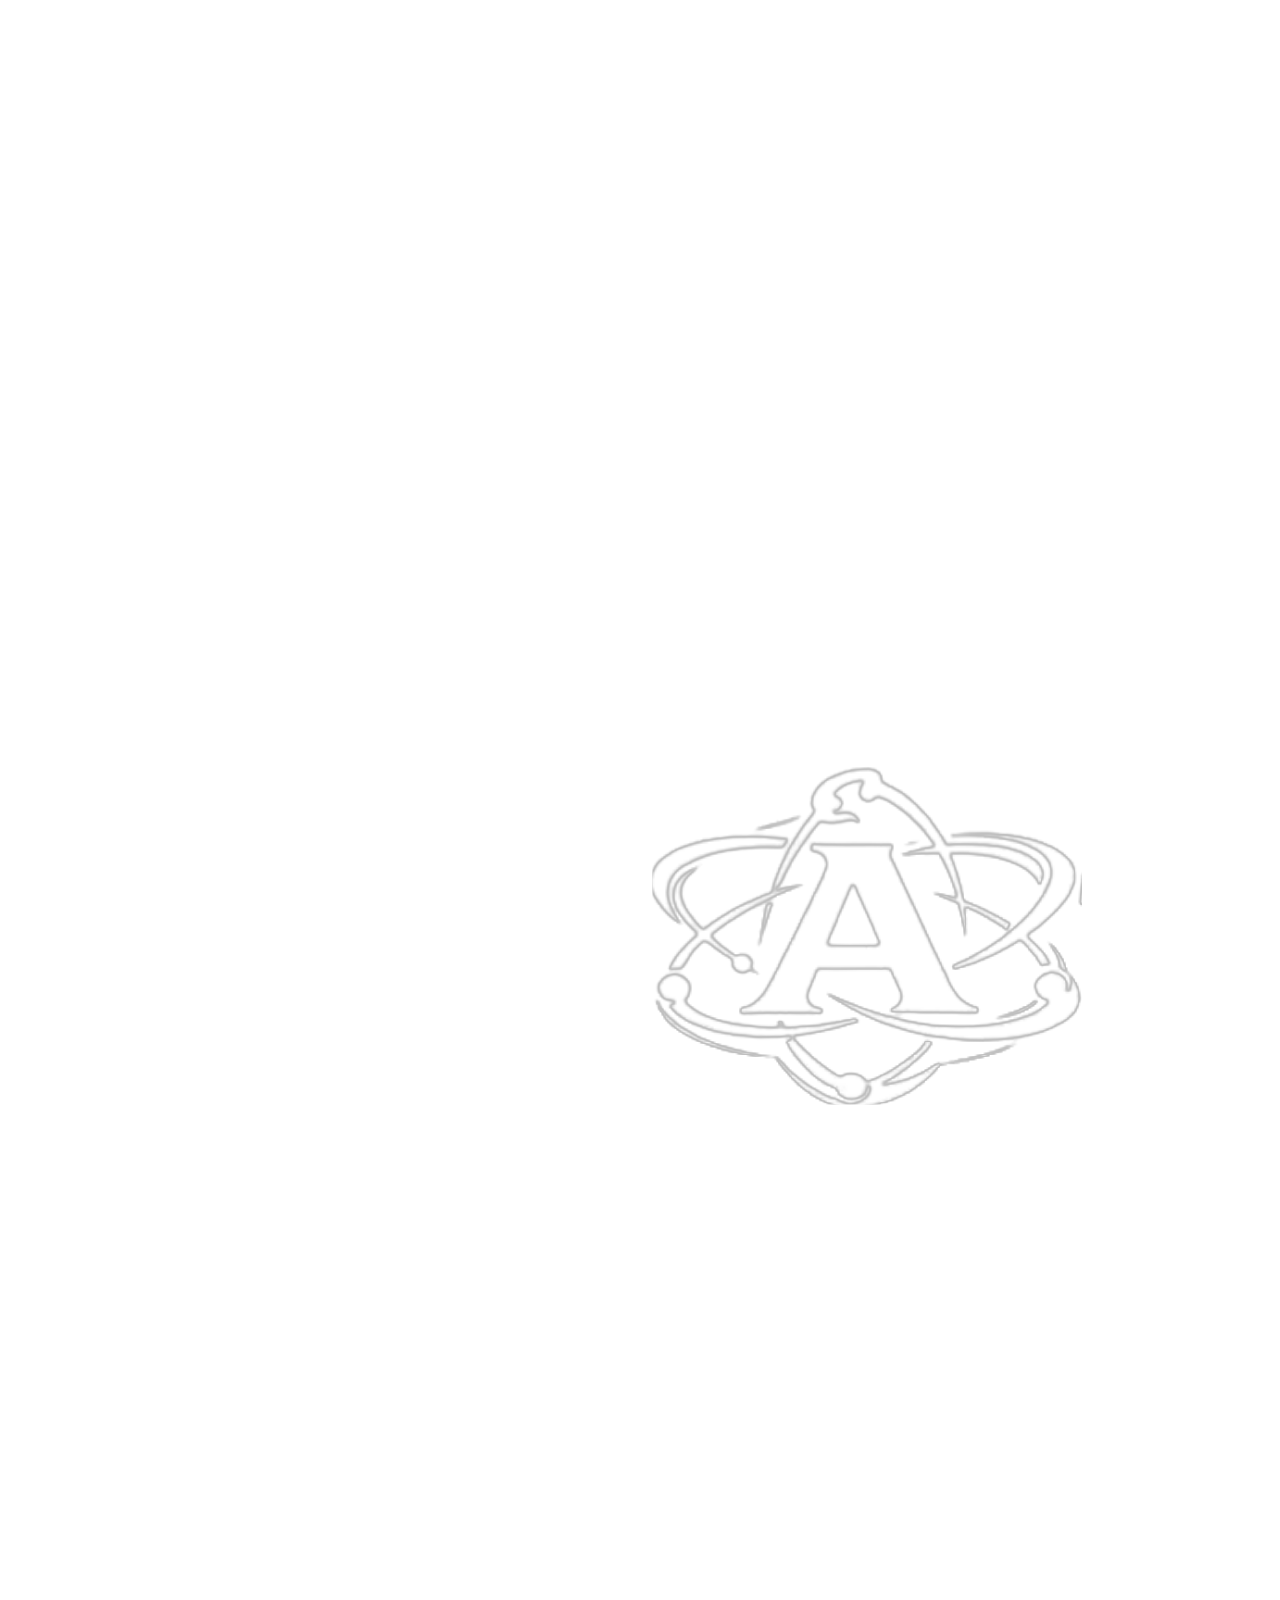
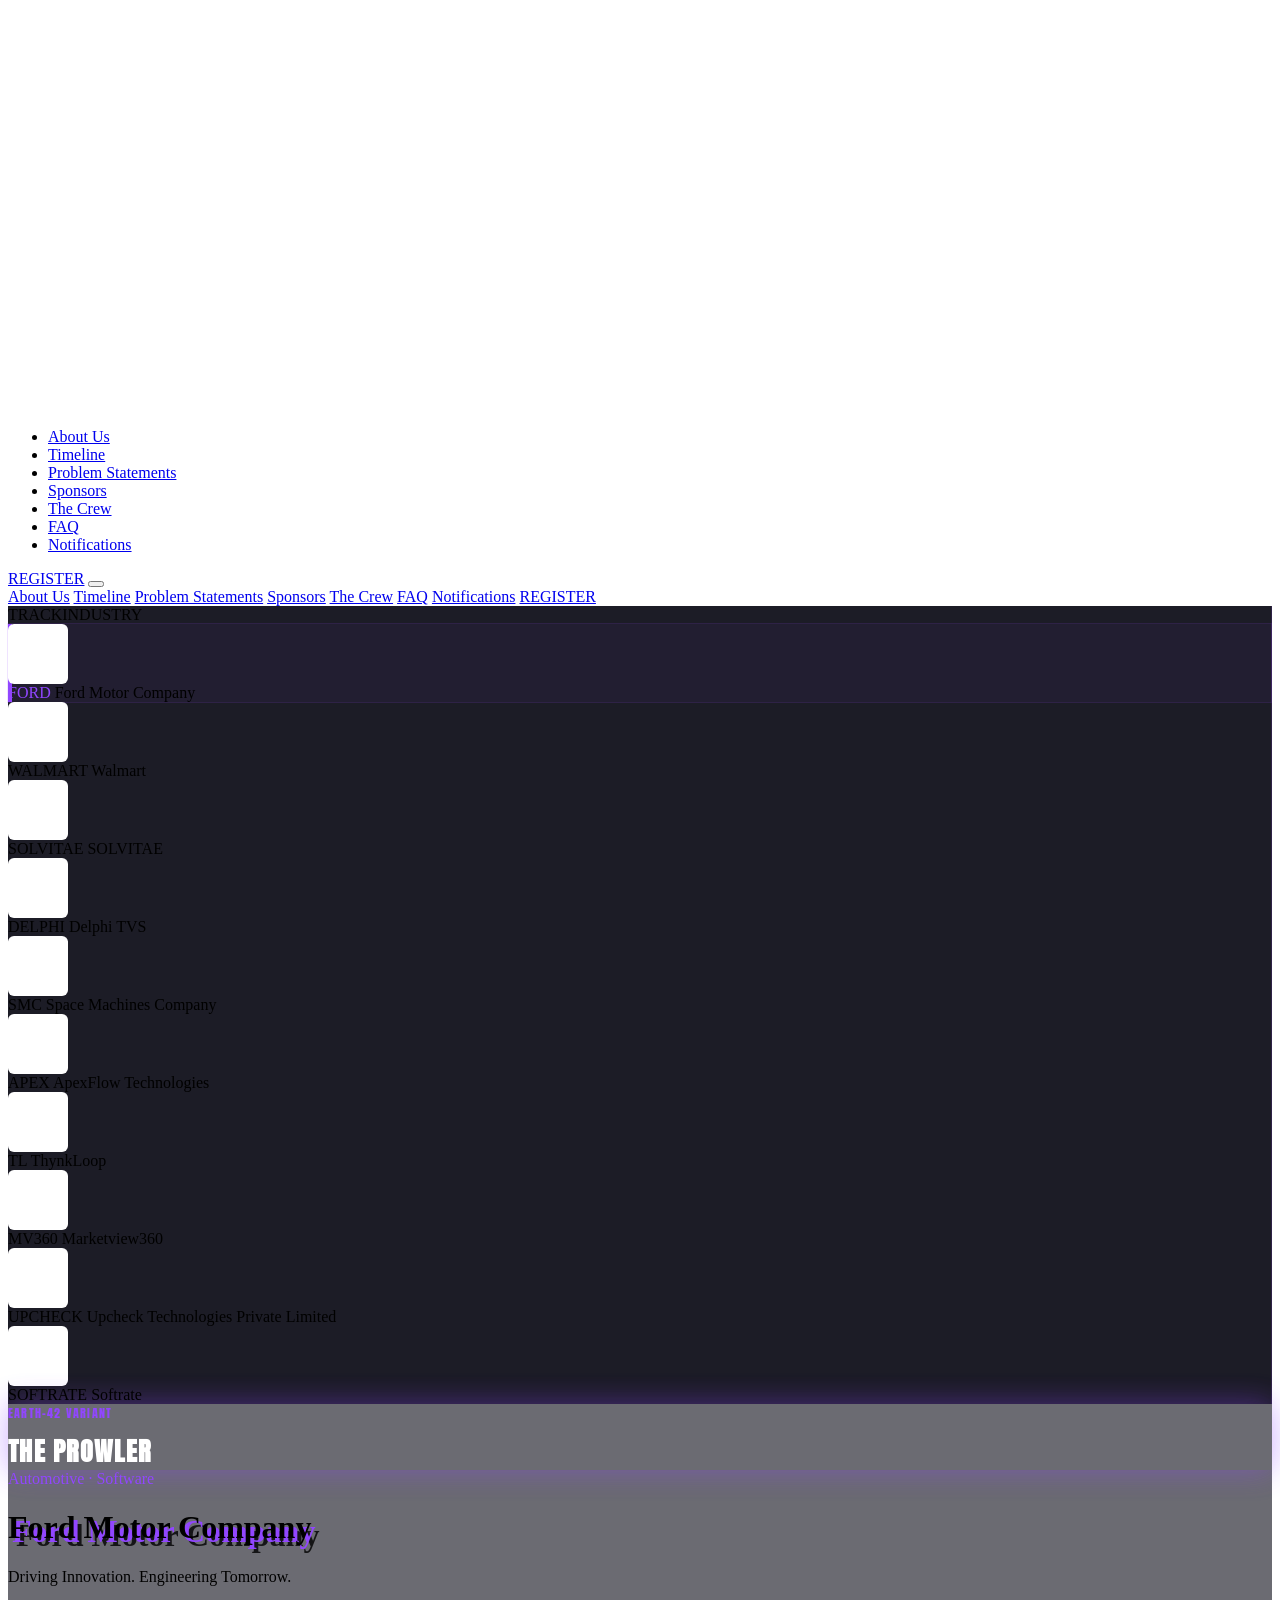
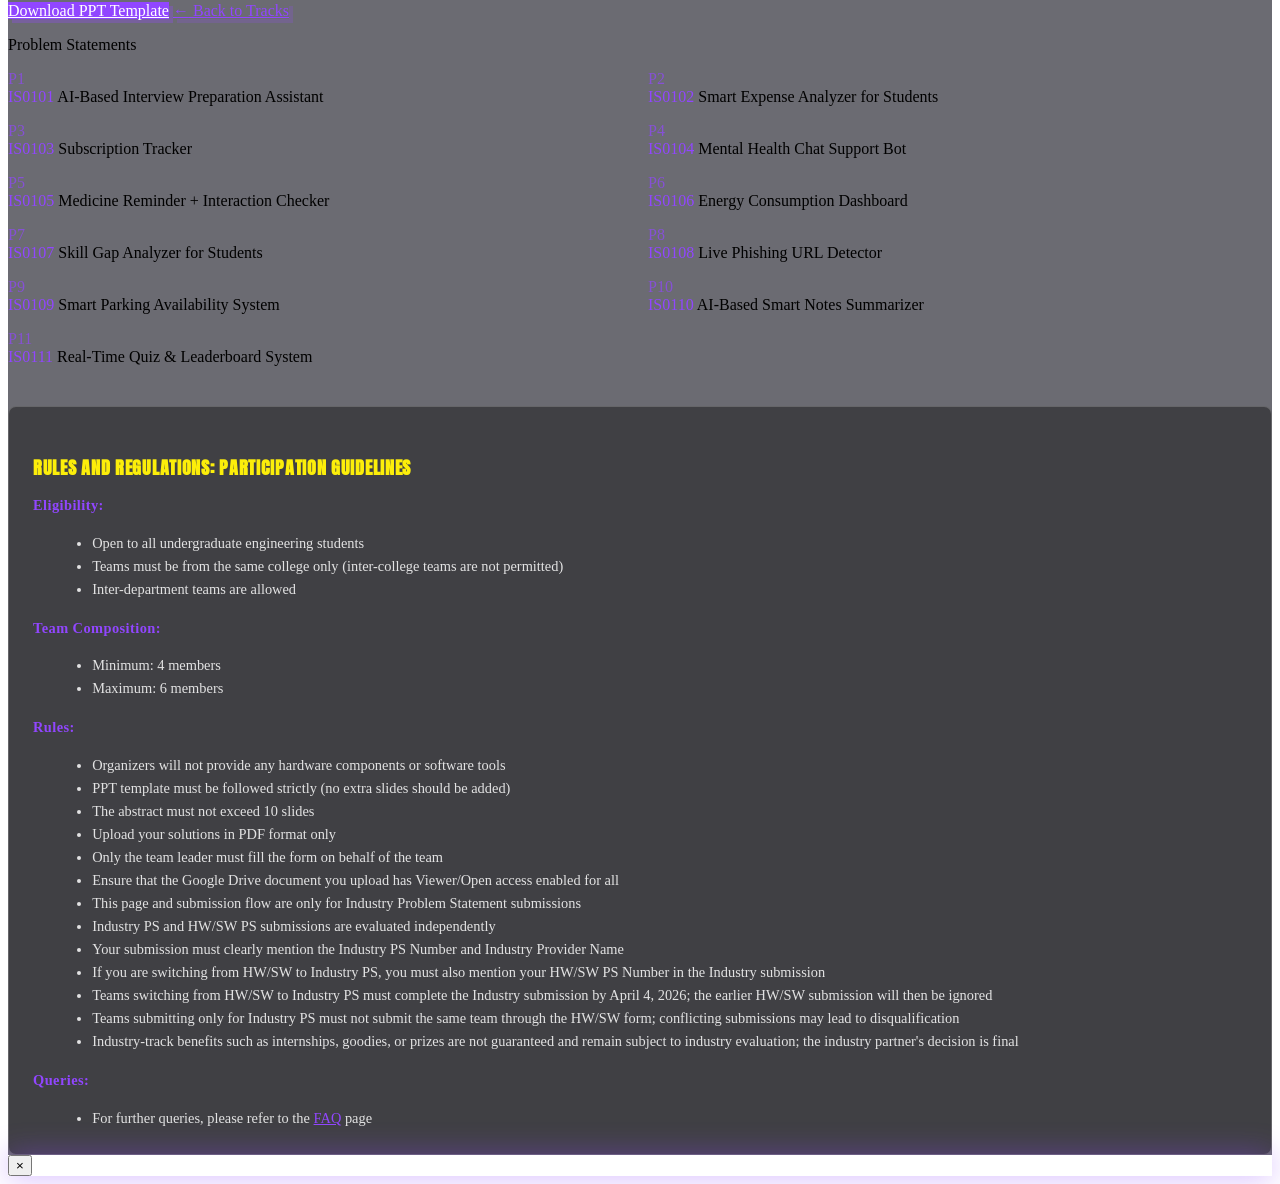
==== industrial.html @ af4a9a24 "Replace Make-A-Thon 7.0 logo with Tech-A-Week 1.0 logo" ====
<!DOCTYPE html>
<html lang="en">
<head>
  <script async src="https://www.googletagmanager.com/gtag/js?id=G-HEKCE27K1S"></script>
  <script>
    window.dataLayer = window.dataLayer || [];
    function gtag(){ dataLayer.push(arguments); }
    gtag('js', new Date());
    gtag('config', 'G-HEKCE27K1S');
  </script>
  <meta charset="UTF-8" />
  <meta name="viewport" content="width=device-width, initial-scale=1.0" />
  <title>Industry Problem Statements — Makeathon 7.0</title>
  <meta name="description" content="Industry track problem statements for Makeathon 7.0. Real-world challenges from leading companies." />

  <link rel="preconnect" href="https://fonts.googleapis.com" />
  <link rel="preconnect" href="https://fonts.gstatic.com" crossorigin />
  <link href="https://fonts.googleapis.com/css2?family=Anton&family=Montserrat:wght@400;600;800&display=swap" rel="stylesheet" />

  <link rel="stylesheet" href="css/base.css" />
  <link rel="stylesheet" href="css/nav.css" />
  <link rel="stylesheet" href="css/track.css" />
  <link rel="stylesheet" href="css/tutorial.css" />

  <style>
    :root {
      --ind-accent: #9146ff;
      --ind-glow:   rgba(145, 70, 255, 0.45);
    }



    /* ── Left panel ── */
    .track-left {
      background: rgba(9, 9, 20, 0.92);
      border-right: 1px solid rgba(145, 70, 255, 0.15);
    }
    .track-left__accent-bar { background: var(--ind-accent) !important; }

    /* Active / hover thumb — purple instead of cyan */
    .track-thumb.is-active {
      border-color: rgba(145,70,255,0.5);
      background:   rgba(145,70,255,0.05);
      box-shadow: inset 4px 0 0 var(--ind-accent), 0 0 0 1px rgba(145,70,255,0.15);
    }
    .track-thumb:hover { box-shadow: inset 3px 0 0 rgba(145,70,255,0.5); }
    .track-thumb.is-active .track-thumb__code  { color: var(--ind-accent); }
    .track-thumb.is-active .track-thumb__index { color: var(--ind-accent); }

    /* Company logo thumbnail — white square container */
    .track-thumb__img-wrap {
      width: 52px; height: 52px;
      background: #fff;
      border-radius: 6px;
      padding: 4px;
    }
    .track-thumb__img {
      object-fit: contain;
      object-position: center;
      filter: none !important;
      opacity: 0.85;
      transition: opacity 0.25s;
    }
    .track-thumb:hover .track-thumb__img,
    .track-thumb.is-active .track-thumb__img { opacity: 1; }

    /* ── Right panel ── */
    .track-right { background: rgba(9,9,20,0.6); }
    .detail-hero__bg      { filter: brightness(0.5); }
    .detail-hero__overlay { background: linear-gradient(to top, rgba(9,9,20,0.95) 0%, transparent 60%); }
    .detail-hero__name    { text-shadow: 4px 4px 0 var(--ind-accent), 8px 8px 0 rgba(0,0,0,0.8); }
    .detail-hero__code    { color: var(--ind-accent); }

    /* ── Action buttons ── */
    .detail-hero__action--download {
      border-color: var(--ind-accent);
      background:   var(--ind-accent);
      color: #fff;
      box-shadow: 4px 4px 0 rgba(145,70,255,0.3);
    }
    .detail-hero__action--download:hover {
      transform: translate(-2px,-2px);
      box-shadow: 6px 6px 0 rgba(145,70,255,0.4);
      background: #a461ff;
    }
    .detail-hero__action--back {
      border-color: var(--ind-accent);
      color: var(--ind-accent);
      box-shadow: 4px 4px 0 rgba(145,70,255,0.2);
    }
    .detail-hero__action--back:hover {
      transform: translate(-2px,-2px);
      box-shadow: 6px 6px 0 rgba(145,70,255,0.3);
      color: #fff;
    }

    /* ── Problem grid 2×2 ── */
    .problem-list {
      display: grid;
      grid-template-columns: repeat(2,1fr);
      gap: 16px;
      width: 100%;
    }
    @media (max-width: 768px) { .problem-list { grid-template-columns: 1fr; } }

    /* Skill card purple hover */
    .problem-skill:hover            { border-color: rgba(145,70,255,0.35); background: rgba(145,70,255,0.04); }
    .problem-skill:hover .problem-skill__name { color: var(--ind-accent); }
    .problem-skill__id   { color: var(--ind-accent); }
    .problem-skill__icon { color: rgba(145,70,255,0.7); border-color: rgba(145,70,255,0.2); }

    /* ── Modal purple tint ── */
    .ps-modal__content   { border-color: var(--ind-accent); box-shadow: 0 0 30px var(--ind-glow); }
    .ps-modal__tag       { background: rgba(145,70,255,0.1); border-color: var(--ind-accent); color: var(--ind-accent); }
    .ps-modal__title     { text-shadow: 3px 3px 0 var(--ind-accent); }
    .ps-modal__close:hover { background: var(--ind-accent); border-color: var(--ind-accent); box-shadow: 0 0 15px var(--ind-glow); }

    /* ── SDG badge ── */
    .sdg-badge {
      display: inline-block;
      padding: 4px 12px;
      background: rgba(145,70,255,0.1);
      border: 1px solid rgba(145,70,255,0.4);
      border-radius: 6px;
      font-family: 'Anton', sans-serif;
      font-size: 0.72rem;
      color: var(--ind-accent);
      letter-spacing: 0.03em;
    }
  </style>
</head>
<body class="track-page-body">

  <!-- Nav -->
  <nav class="comic-nav universe-nav">
    <div class="nav__container">
      <a href="index.html" class="nav__logo" aria-label="Back to main">
        <img src="assets/Logo/logo.svg" alt="Tech-A-Week 1.0" class="nav__logo-img" />
      </a>
      <ul class="nav__links">
        <li><a href="index.html#about"        class="nav__link">About Us</a></li>
        <li><a href="index.html#timeline"     class="nav__link">Timeline</a></li>
        <li><a href="index.html#problems"     class="nav__link">Problem Statements</a></li>
        <li><a href="index.html#sponsorship"  class="nav__link">Sponsors</a></li>
        <li><a href="index.html#team"         class="nav__link">The Crew</a></li>
        <li><a href="index.html#faq"          class="nav__link">FAQ</a></li>
        <li><a href="notifications.html"      class="nav__link">Notifications</a></li>
      </ul>
      <a href="index.html#hero" class="btn btn--nav text-yellow">REGISTER</a>
      <button class="nav__hamburger" id="nav-hamburger"
              aria-label="Toggle menu" aria-expanded="false" aria-controls="nav-drawer">
        <span></span><span></span><span></span>
      </button>
    </div>
  </nav>

  <!-- Mobile drawer -->
  <div class="nav__drawer" id="nav-drawer" role="dialog" aria-label="Navigation menu">
    <a href="index.html#about"       class="nav__drawer-link">About Us</a>
    <a href="index.html#timeline"    class="nav__drawer-link">Timeline</a>
    <a href="index.html#problems"    class="nav__drawer-link">Problem Statements</a>
    <a href="index.html#sponsorship" class="nav__drawer-link">Sponsors</a>
    <a href="index.html#team"        class="nav__drawer-link">The Crew</a>
    <a href="index.html#faq"         class="nav__drawer-link">FAQ</a>
    <a href="notifications.html"     class="nav__drawer-link">Notifications</a>
    <a href="index.html#hero" class="btn btn--nav text-yellow">REGISTER</a>
  </div>
  <div class="nav__overlay" id="nav-overlay" aria-hidden="true"></div>

  <!-- 2-col layout -->
  <div class="track-layout" id="track-layout">
    <aside class="track-left" id="track-left" aria-label="Company selector">
      <div class="track-left__header" id="track-left-header"></div>
      <div class="track-left__list"   id="track-left-list"></div>
    </aside>
    <main class="track-right" id="track-right" aria-label="Company problem statements"></main>
  </div>

  <!-- PS Modal -->
  <div class="ps-modal" id="ps-modal" aria-hidden="true">
    <div class="ps-modal__overlay" id="ps-modal-overlay"></div>
    <div class="ps-modal__content">
      <button class="ps-modal__close" id="ps-modal-close" aria-label="Close">&times;</button>
      <div id="ps-modal-body"></div>
    </div>
  </div>

  <script src="js/core/hamburger.js"></script>
  <script src="js/cursor.js"></script>
  <script>
  /* ═══════════════════════════════════════
     DATA
  ═══════════════════════════════════════ */
  const COMPANIES = [
    {
      name: "Ford Motor Company",
      code: "FORD",
      sector: "Automotive",
      category: "Software",
      logo: "assets/industry_logos/ford.jpg", 
      background: "assets/background/prowler_bg.jpg",
      tagline: "Driving Innovation. Engineering Tomorrow.",
      problems: [
        {
          title: "AI-Based Interview Preparation Assistant",
          domain: "AI & Machine Learning", subdomain: "Customer Experience", tag: "AI / NLP",
          desc: "Students preparing for placements often rely on generic practice resources and lack access to personalized, real-time interview feedback. This results in poor communication skills, weak technical articulation, and reduced confidence during actual interviews.",
          solution: [
            "Build a chat + voice-based AI interviewer that simulates real interview scenarios (HR + technical).",
            "Analyze candidate responses for clarity, confidence, correctness, and structure.",
            "Provide real-time feedback on communication, tone, and content quality.",
            "Generate personalized improvement suggestions and mock interview reports.",
            "Maintain user history to track progress over time and adapt difficulty levels."
          ],
          sdg: "SDG 4 - Quality Education"
        },
        {
          title: "Smart Expense Analyzer for Students",
          domain: "FinTech", subdomain: "Personal Finance", tag: "FinTech / AI",
          desc: "Students frequently overspend due to lack of awareness about their financial habits and poor budgeting practices. Existing tools do not provide intelligent insights or personalized recommendations. This results in inefficient money management and reduced savings.",
          solution: [
            "Build an expense tracking system with automatic categorization of transactions.",
            "Analyze spending patterns using AI to detect unnecessary expenses.",
            "Provide personalized budgeting plans and savings recommendations.",
            "Generate visual dashboards showing trends and category breakdowns.",
            "Send alerts for overspending and unusual financial behavior."
          ],
          sdg: "SDG 8 - Decent Work & Economic Growth"
        },
        {
          title: "Subscription Tracker",
          domain: "FinTech", subdomain: "Personal Finance", tag: "FinTech / Productivity",
          desc: "Users often forget about recurring subscriptions, leading to unnecessary charges and financial loss. Many platforms lack centralized tracking and timely reminders. This results in poor subscription management and wasted expenses.",
          solution: [
            "Track and manage all recurring subscriptions in a centralized platform.",
            "Send proactive alerts before billing cycles and renewal dates.",
            "Provide detailed spending insights across subscription categories.",
            "Identify and recommend cancellation of unused or redundant subscriptions.",
            "Enable easy subscription management and renewal control."
          ],
          sdg: "SDG 12 - Responsible Consumption"
        },
        {
          title: "Mental Health Chat Support Bot",
          domain: "Healthcare", subdomain: "Digital Health", tag: "Healthcare / NLP",
          desc: "Mental health issues among students are increasing due to academic and social pressures, yet many avoid seeking help due to stigma and lack of access. Traditional support systems are limited and not always available. This creates a gap in timely and accessible mental health support.",
          solution: [
            "Develop an anonymous AI chatbot capable of empathetic conversations.",
            "Use NLP to detect emotional states such as stress, anxiety, or distress.",
            "Provide coping strategies, mindfulness exercises, and supportive guidance.",
            "Implement escalation mechanisms for critical cases with professional resources.",
            "Ensure strong privacy, anonymity, and multilingual accessibility."
          ],
          sdg: "SDG 3 - Good Health & Well-being"
        },
        {
          title: "Medicine Reminder + Interaction Checker",
          domain: "Healthcare", subdomain: "Digital Health", tag: "Healthcare / Safety",
          desc: "Patients often forget to take medications on time or unknowingly consume unsafe drug combinations. Lack of proper tracking and awareness can lead to serious health risks. Existing solutions are not proactive or intelligent enough.",
          solution: [
            "Provide intelligent medication reminders with scheduling and notifications.",
            "Detect potential drug interactions using a medical database.",
            "Maintain medication history and dosage tracking.",
            "Alert users about missed doses and potential risks.",
            "Offer basic guidance and safety warnings for medication usage."
          ],
          sdg: "SDG 3 - Good Health & Well-being"
        },
        {
          title: "Energy Consumption Dashboard",
          domain: "Energy & Sustainability", subdomain: "Energy Analytics", tag: "Energy / IoT",
          desc: "Users lack visibility into their energy usage patterns, leading to inefficient consumption and higher costs. Traditional systems do not provide real-time insights or actionable recommendations. This results in energy wastage and poor optimization.",
          solution: [
            "Collect energy usage data via smart meters or IoT sensors.",
            "Visualize real-time and historical consumption through dashboards.",
            "Analyze usage patterns to detect inefficiencies and anomalies.",
            "Provide actionable recommendations for reducing energy consumption.",
            "Estimate cost savings and optimize energy usage behavior."
          ],
          sdg: "SDG 7 - Affordable & Clean Energy"
        },
        {
          title: "Skill Gap Analyzer for Students",
          domain: "Education", subdomain: "Career Development", tag: "EdTech / AI",
          desc: "Students are often unaware of the skills required by the industry and how they compare to current expectations. This leads to poor preparation and missed opportunities. Existing tools lack personalized and actionable insights.",
          solution: [
            "Build an AI-powered system that parses resumes and user profiles to extract structured skill data using NLP techniques.",
            "Map extracted skills against real-time industry requirements using job descriptions, hiring trends, and role-specific frameworks.",
            "Compute a skill gap score or readiness index highlighting missing competencies across technical and soft skill dimensions.",
            "Generate personalized learning pathways with curated courses, projects, and timelines aligned to target roles.",
            "Provide resume optimization feedback including keyword enhancement and ATS compatibility improvements.",
            "Continuously track user progress and dynamically update recommendations through periodic reassessment."
          ],
          sdg: "SDG 4 - Quality Education"
        },
        {
          title: "Live Phishing URL Detector",
          domain: "Cybersecurity", subdomain: "Web Security", tag: "Cybersecurity / ML",
          desc: "Users frequently fall victim to phishing attacks due to lack of awareness and real-time detection tools. Malicious links can lead to data breaches and financial loss. Existing solutions are not always accessible or immediate.",
          solution: [
            "Develop a real-time URL analysis engine using ML models trained on phishing and legitimate datasets.",
            "Extract features such as domain age, URL structure, SSL certificates, and content patterns for classification.",
            "Provide instant classification results with a risk score and explainability.",
            "Integrate browser extensions or mobile APIs for real-time detection during user interaction.",
            "Continuously update threat intelligence using dynamic datasets and feedback loops."
          ],
          sdg: "SDG 9 - Industry, Innovation & Infrastructure"
        },
        {
          title: "Smart Parking Availability System",
          domain: "Smart Cities", subdomain: "Urban Mobility", tag: "IoT / Smart Cities",
          desc: "Drivers spend significant time searching for parking in crowded areas, leading to traffic congestion and fuel wastage. Lack of real-time parking data worsens the issue. This creates inefficiency in urban mobility.",
          solution: [
            "Deploy IoT sensors or computer vision models to detect real-time parking space occupancy.",
            "Aggregate data from multiple parking zones into a centralized backend system.",
            "Use predictive analytics to forecast parking availability based on historical and live data.",
            "Provide a map-based interface displaying available slots with dynamic updates.",
            "Integrate navigation assistance guiding users to nearest available parking spots."
          ],
          sdg: "SDG 11 - Sustainable Cities & Communities"
        },
        {
          title: "AI-Based Smart Notes Summarizer",
          domain: "Productivity Tools", subdomain: "NLP", tag: "NLP / AI",
          desc: "Users spend excessive time reading long documents to extract key information. Manual summarization is inefficient and time-consuming. Existing tools lack accuracy and customization.",
          solution: [
            "Build an NLP-based system that processes text and PDF documents for summarization.",
            "Use transformer-based models to generate context-aware, concise summaries.",
            "Extract key phrases, topics, and important sections using semantic analysis.",
            "Provide customizable summary outputs (short, detailed, bullet-based formats).",
            "Support batch processing and multi-document summarization."
          ],
          sdg: "SDG 9 - Industry, Innovation & Infrastructure"
        },
        {
          title: "Real-Time Quiz & Leaderboard System",
          domain: "Education Technology", subdomain: "EdTech Systems", tag: "EdTech / Backend",
          desc: "Traditional learning methods lack interactive and engaging assessment tools. Students do not receive instant feedback or competitive motivation. This reduces engagement and learning effectiveness.",
          solution: [
            "Design a scalable backend system to handle real-time quiz participation with low latency.",
            "Implement instant evaluation logic with dynamic scoring and feedback mechanisms.",
            "Maintain live leaderboards with ranking updates based on user performance.",
            "Support multiple quiz formats (MCQ, timed rounds, adaptive difficulty).",
            "Enable concurrent participation with efficient session and state management.",
            "Provide analytics on user performance, accuracy, and response time."
          ],
          sdg: "SDG 4 - Quality Education"
        }
      ]
    },
    {
      name: "Walmart",
      code: "WALMART",
      sector: "Retail / E-Commerce",
      category: "Software",
      logo: "assets/industry_logos/walmart.webp",
      background: "assets/background/prowler_bg.jpg",
      tagline: "Save Money. Live Better.",
      problems: [
        {
          title: "AI-Based Garment Return Reduction System",
          domain: "AI & Machine Learning", subdomain: "Customer Experience / Retail Analytics", tag: "AI / Retail Analytics",
          desc: "E-commerce platforms face high return rates in apparel due to inconsistent sizing, poor fit, and mismatched customer expectations. This leads to increased logistics costs, operational inefficiencies, and environmental impact. Existing solutions lack personalization and predictive capabilities.",
          solution: [
            "Develop a predictive system that analyzes historical return data, user behavior, and product attributes to estimate return probability and generate a confidence score during purchase.",
            "Build a personalized size and fit recommendation engine using user profiles, past purchases, and brand-specific variations, optionally enhanced with computer vision for virtual try-on or body measurement.",
            "Implement real-time decision support at checkout, including risk alerts, fit suggestions, and product insights derived from metadata such as fabric, reviews, and fit type.",
            "Create retailer dashboards with analytics on high-return products, customer patterns, and feedback loops to continuously improve model accuracy and optimize inventory decisions."
          ],
          sdg: ["SDG 12 - Responsible Consumption & Production"]
        },
        {
          title: "AI Agent for Government E-Seva Services",
          domain: "AI & Machine Learning", subdomain: "Conversational AI / Public Services", tag: "AI / Public Services",
          desc: "Accessing government services is often complex, time-consuming, and language-restricted. Many users struggle with forms, procedures, and documentation. This leads to inefficiency and dependency on intermediaries.",
          solution: [
            "Develop a multilingual conversational AI agent using NLP and speech processing models.",
            "Enable end-to-end workflow automation for services like certificates, ID updates, and applications.",
            "Provide step-by-step guidance with real-time validation of user inputs and documents.",
            "Integrate voice input/output for accessibility in low-literacy environments.",
            "Connect with government APIs or simulated workflows for seamless processing.",
            "Ensure data privacy, security, and compliance with government standards."
          ],
          sdg: ["SDG 8 - Decent Work & Economic Growth"]
        },
        {
          title: "AI Agent for Event Management in India",
          domain: "AI & Machine Learning", subdomain: "Event Management Automation", tag: "AI / Event Management",
          desc: "Event planning involves multiple tasks such as scheduling, vendor coordination, communication, and resource management, which are often handled manually. This leads to inefficiencies, delays, and poor user experience. Existing tools lack intelligent automation and personalization.",
          solution: [
            "Design an AI-driven agent capable of managing end-to-end event workflows through conversational interfaces, including planning, scheduling, and coordination of tasks.",
            "Integrate vendor and resource management by connecting to service providers (venues, catering, logistics) with real-time availability and automated booking capabilities.",
            "Automate timeline management, reminders, and task prioritization while providing intelligent recommendations for budgeting, vendor selection, and event configurations.",
            "Develop centralized dashboards and communication systems for real-time updates, stakeholder coordination, and post-event analytics including cost tracking and performance insights."
          ],
          sdg: ["SDG 8 - Decent Work & Economic Growth"]
        },
        {
          title: "Automatic Library Book Arranging Robot using Computer Vision",
          domain: "Computer Vision", subdomain: "Robotics Automation", tag: "CV / Robotics",
          desc: "Manual arrangement of books in libraries is time-consuming and prone to errors, especially in large systems. Misplaced books reduce efficiency and accessibility. Automation in this area is limited.",
          solution: [
            "Develop a robotic system integrated with computer vision for book identification and classification.",
            "Use image recognition or tagging (QR/RFID) to detect misplaced books and correct positions.",
            "Implement autonomous navigation with obstacle avoidance within library environments.",
            "Design a mechanical system for picking, sorting, and placing books accurately.",
            "Sync robot actions with a digital catalog for real-time inventory updates.",
            "Optimize path planning for efficient movement across shelves.",
            "Ensure system reliability and scalability for large libraries."
          ],
          sdg: ["SDG 9 - Industry, Innovation & Infrastructure"]
        },
        {
          title: "Solution for Cart Abandonment in E-Commerce Websites",
          domain: "Customer Experience", subdomain: "Conversion Optimization", tag: "CX / Optimization",
          desc: "E-commerce platforms face high cart abandonment rates due to indecision, pricing concerns, or lack of engagement. This leads to significant revenue loss. Existing systems lack intelligent intervention mechanisms.",
          solution: [
            "Build a behavioral analytics system to track user interactions during browsing and checkout.",
            "Use predictive models to estimate abandonment probability in real-time.",
            "Trigger personalized interventions such as discounts, urgency prompts, or recommendations.",
            "Implement multi-channel re-engagement strategies (email, push notifications, SMS).",
            "Analyze drop-off points and optimize UI/UX flows based on insights."
          ],
          sdg: ["SDG 12 - Responsible Consumption & Production"]
        }
      ]
    },
    {
      name: "SOLVITAE",
      code: "SOLVITAE",
      sector: "Emerging Technologies",
      category: "HARDWARE",
      logo: "assets/industry_logos/solvitae.jpg",
      background: "assets/background/prowler_bg.jpg",
      tagline: "Smart Vehicle Monitoring & Tracking",
      problems: [
        {
          title: "Design of a Plug-and-Play Smart Vehicle Monitoring and Tracking System",
          domain: "IoT & Embedded Systems",
          subdomain: "Automation",
          tag: "IoT / Hardware",
          desc: "With the rapid growth of transportation and logistics systems, the demand for efficient vehicle monitoring and safety solutions has significantly increased. However, existing vehicle tracking systems are largely dependent on GSM-based communication and subscription-driven cloud platforms. These systems not only incur recurring costs but also face limitations in areas with poor or no cellular connectivity, making them unreliable for continuous tracking and monitoring.<br><br>Additionally, current solutions primarily focus on basic location tracking and fail to provide deeper insights such as trip-based analytics, vehicle idle time, rest duration, movement patterns, and geofencing capabilities. More critically, they lack integrated mechanisms for driver safety monitoring, such as detecting drowsiness or fatigue, which is a major cause of road accidents.<br><br>Another major limitation is the lack of plug-and-play adaptability, requiring complex installation and configuration, thereby reducing usability across diverse vehicle types.<br><br>There is a clear need for a self-sufficient, intelligent vehicle tracking system that can function without GSM dependency, provide advanced monitoring features, and operate effectively in both connected and disconnected environments. The system should also ensure data reliability, low power consumption, and seamless integration into existing transportation infrastructures.",
          solution: [
            "Enable accurate real-time and offline GPS tracking, with complete trip logging from source to destination.",
            "Record and analyze vehicle idle time, rest duration, and movement behavior.",
            "Support geofencing and area-based tracking to monitor vehicle movement within defined zones.",
            "Detect and alert over-speeding conditions to improve driving discipline.",
            "Integrate driver drowsiness detection mechanisms using sensors or vision-based approaches.",
            "Utilize non-GSM communication technologies such as LoRa, or similar methods for data transmission.",
            "Incorporate local data storage to ensure uninterrupted logging during connectivity loss.",
            "Be designed as a compact, plug-and-play hardware module compatible with different vehicle types.",
            "Provide a user interface/dashboard for visualizing trip history, alerts, and analytics."
          ],
          sdg: [
            "SDG 9 - Industry, Innovation & Infrastructure"
          ]
        },
        {
          title: "Design and Development of a Plug-and-Play Overspeed Alert System for Diesel Forklifts",
          domain: "IoT & Embedded Systems",
          subdomain: "Automation",
          tag: "IoT / Hardware",
          desc: "In industrial environments such as warehouses, manufacturing units, and logistics hubs, diesel forklifts are widely used for material handling operations. However, many of these forklifts lack built-in speed monitoring or odometer systems, making it difficult to regulate their operating speed.<br><br>Operating forklifts beyond safe speed limits (typically 5\u20137 km/h in indoor environments) poses significant risks, including: workplace accidents and collisions, damage to goods and infrastructure, and increased safety hazards for personnel.<br><br>Existing solutions often require intrusive modifications to the forklift\u2019s engine or control system, which void manufacturer warranties, increase installation complexity, and raise maintenance costs.<br><br>There is a critical need for a non-intrusive, plug-and-play solution that can monitor forklift speed accurately, detect overspeed conditions, and instantly notify concerned authorities.",
          solution: [
            "Develop a plug-and-play module that can be easily installed without altering the forklift.",
            "Accurately monitor vehicle speed and detect overspeed conditions (above 5\u20137 km/h).",
            "Send real-time alerts to authorities and support configurable speed thresholds.",
            "Constraint: The system must operate without GSM-based communication.",
            "Ensure the solution is compact, reliable, and suitable for industrial environments.",
            "Use alternative technologies such as Wi-Fi, Bluetooth, LoRa, Mesh Network, RF, or edge-based alert systems."
          ],
          sdg: [
            "SDG 9 - Industry, Innovation & Infrastructure"
          ]
        }
      ]
    },
    {
      name: "Delphi TVS",
      code: "DELPHI",
      sector: "Automotive Solutions",
      category: "HARDWARE",
      logo: "assets/industry_logos/delphi.png",
      background: "assets/background/prowler_bg.jpg",
      tagline: "Enhancing Worker Safety and Productivity",
      problems: [
        {
          title: "Emotion-Aware Smart Factory System for Enhancing Worker Safety and Productivity",
          domain: "Robotics & Industrial Automation",
          subdomain: "Human-Machine Interaction / Industrial AI / Workplace Safety Systems",
          tag: "Industrial AI / Safety",
          desc: "Industrial environments often demand long working hours and repetitive tasks, leading to worker fatigue, stress, and reduced attention levels. These factors can significantly impact productivity and increase the risk of workplace accidents. Existing factory monitoring systems focus primarily on machine performance, with limited consideration for human factors.<br><br>There is a need for an intelligent system that can monitor indicators of worker fatigue and stress using non-intrusive sensing methods and adapt factory operations accordingly. The solution should enable real-time analysis of worker conditions and support safer, more efficient industrial workflows while ensuring privacy and ethical data handling.",
          solution: [],
          sdg: [
            "SDG 3 - Good Health and Well-being",
            "SDG 8 - Decent Work and Economic Growth",
            "SDG 9 - Industry, Innovation, and Infrastructure"
          ]
        },
        {
          title: "Autonomous Night-Shift Factory Monitoring and Control System",
          domain: "Robotics & Industrial Automation",
          subdomain: "Autonomous Systems / Industrial IoT / Smart Manufacturing",
          tag: "Industrial IoT / AI",
          desc: "Industrial operations during night shifts often face reduced supervision, increased safety risks, and lower efficiency due to limited human presence. Fully manual monitoring during these hours is inefficient and prone to delays in fault detection and response. There is a need for an intelligent system that enables factories to operate autonomously during night shifts with minimal or no human intervention. The system should integrate real-time monitoring, fault detection, decision-making, and security mechanisms to ensure safe and continuous operation.",
          solution: [],
          sdg: [
            "SDG 8 - Decent Work and Economic Growth",
            "SDG 9 - Industry, Innovation, and Infrastructure"
          ]
        },
        {
          title: "Renewable Energy-Aware Intelligent Production Scheduling System Safety and Productivity",
          domain: "Smart Manufacturing / Industrial Automation",
          subdomain: "Energy Optimization / AI Based Scheduling / Industrial IoT",
          tag: "Industrial AI / Energy",
          desc: "Industrial manufacturing processes typically follow fixed production schedules without considering fluctuations in renewable energy availability. As industries increasingly adopt renewable sources such as solar and wind, variability in power generation creates challenges in efficient energy utilization and cost optimization. There is a need for an intelligent scheduling system that dynamically aligns production tasks with renewable energy availability. The system should optimize task allocation, reduce dependence on non-renewable energy, and maintain production efficiency by adapting to real-time and predicted energy conditions.",
          solution: [],
          sdg: [
            "SDG 7 - Affordable and Clean Energy",
            "SDG 9 - Industry, Innovation, and Infrastructure",
            "SDG 12 - Responsible Consumption and Production",
            "SDG 13 - Climate Action"
          ]
        }
      ]
    },
    {
      name: "Space Machines Company",
      code: "SMC",
      sector: "Space Tech Communication",
      category: "HARDWARE",
      logo: "assets/industry_logos/space_machines.png",
      background: "assets/background/prowler_bg.jpg",
      tagline: "Aerial Distress Detection System",
      problems: [
        {
          title: "Last Signal Standing: Aerial Distress Detection & Micro-Relay System for Network-Down Disaster Zones",
          domain: "Disaster Management",
          subdomain: "Public Protection and Disaster Relief",
          tag: "Hardware / RF",
          desc: "<strong>Problem Statement:</strong><br>In disaster situations such as floods, earthquakes, and large-scale accidents, conventional communication infrastructure often fails, leaving survivors unable to send distress signals despite having functional personal devices such as mobile phones or radios.<br><br>The challenge is to design and prototype a lightweight, aerostat-compatible payload system (deployable on a tethered aerostat at ~2 km altitude) that can detect, capture, and relay distress signals from survivors using existing devices, without relying on cellular or internet connectivity.<br><br>The system should function as a temporary aerial \u201clast-resort communication bridge\u201d, enabling rescue teams to identify and prioritize areas where survivors are likely present.<br><br><strong>Impact:</strong><br>This problem addresses a critical gap in disaster response: the inability to detect and communicate with survivors when conventional networks fail. The proposed solutions have direct relevance to NDMA, SDRF, defense, and emergency response agencies, and encourage participants to build systems that can save lives in real-world scenarios.",
          solution: [
            "Develop a working prototype or system-level solution that includes a distress signal detection mechanism.",
            "Use passive detection of RF emissions (e.g., WiFi probe requests, Bluetooth signals, LoRa transmissions), or active triggering mechanism to elicit responses from nearby devices.",
            "Integrate a low-bandwidth communication module to relay critical information to a ground station (e.g., LoRa, mesh, or SDR).",
            "Build a basic edge intelligence layer to filter noise and false positives, identify and prioritize human presence, and optimally estimate location using signal strength or clustering.",
            "Design a payload system suitable for aerostat deployment, including a clear block diagram (sensing, processing, communication, power).",
            "Time Constraint: Scope for a 24-hour hackathon, focusing on proof-of-concept using readily available hardware.",
            "Power Limitation: Operate under limited power conditions with efficient sensing and communication strategies.",
            "Communication Limitation: Assume no cellular or internet connectivity.",
            "Hardware Constraints: Use accessible platforms such as ESP32, Arduino, Raspberry Pi, LoRa modules, BLE, or SDRs.",
            "Operational Realism: Simulate real disaster conditions where survivors are not directly visible or connected."
          ],
          sdg: [
            "SDG 11 - Sustainable Cities and Communities",
            "SDG 13 - Climate Action"
          ]
        }
      ]
    },
    {
      name: "ApexFlow Technologies",
      code: "APEX",
      sector: "Practical IT Solutions for SMEs",
      category: "Hybrid & Software",
      logo: "assets/industry_logos/apex.jpeg",
      background: "assets/background/prowler_bg.jpg",
      pdf: "assets/Hackathon Problem Statements.pdf",
      tagline: "Securing the Future of IT.",
      problems: [
        {
          title: "The Air Gapped Optical Data Bridge",
          domain: "Cyber Security", subdomain: "Air-Gapped Systems & Secure Data Transfer", tag: "Security / Hardware",
          desc: "<strong>The Problem:</strong> Air gapped computers, like high-security computers used by the defense department or top-tier fintech companies, are not connected to the internet for security purposes. However, sometimes it is necessary for a small amount of information, like a piece of encrypted data, to be extracted without having access to a USB cord.",
          solution: [
            "<strong>The Hardware:</strong> Create a transmitter using a fast-blinking LED light and a receiver using a Light Dependent Resistor (LDR) or a photodiode.",
            "<strong>The Software:</strong> Create a script that can convert a text document or image into a binary code, transmit it as a blinking light, and a second script that can receive this light and translate it back into the original document/image on a completely disconnected computer."
          ],
          sdg: ["SDG 9 - Industry, Innovation & Infrastructure"]
        },
        {
          title: "Hardware-Level Anti-Deepfake Audio Nodes",
          domain: "Cyber Security & AI", subdomain: "Deepfake Detection & Audio Authentication", tag: "AI / Hardware",
          desc: "<strong>The Problem:</strong> Deepfake technology is so advanced that software alone can't reliably detect it. We need a piece of hardware that can cryptographically \"sign\" real human audio as it first hits the microphone.",
          solution: [
            "<strong>The Hardware:</strong> Create a special microphone (with a Raspberry Pi or ESP32) that can pick up audio and simultaneously add a cryptographic watermark, like an ultrasonic sound, into the audio stream.",
            "<strong>The Software:</strong> Create a web interface where a journalist/user can upload a piece of audio. The software can then scan for this special watermark. If it is not present, it can flag the audio as \"Potentially AI-Generated or Tampered\"."
          ],
          sdg: ["SDG 16 - Peace, Justice & Strong Institutions"]
        },
        {
          title: "Passive Crowd Crush Detection via Packet Sniffing",
          domain: "Embedded Systems & Smart Cities", subdomain: "Crowd Monitoring & Detection", tag: "IoT / Smart Cities",
          desc: "<strong>The Problem:</strong> Using cameras to monitor the density of crowds in festivals or railway stations requires immense bandwidth and invades users' privacy.",
          solution: [
            "<strong>Hardware:</strong> Utilize an ESP32 microcontroller in monitor mode to passively detect and record all the WiFi probe requests and Bluetooth MAC addresses in the immediate area.",
            "<strong>Software:</strong> Utilize a data visualization platform to monitor the number of devices sending probe requests to the microcontroller. If the number of devices in the 5-meter radius suddenly surges beyond a critical point, then an automated alert will be sent to the authorities."
          ],
          sdg: ["SDG 11 - Sustainable Cities & Communities"]
        },
        {
          title: "DNS Tunneling and Data Exfiltration Detector",
          domain: "Network Security", subdomain: "DNS Security & Threat Detection", tag: "Cybersecurity / Networking",
          desc: "<strong>The Problem:</strong> Malware authors have developed cunning methods to evade traditional firewall security measures by encoding their stolen data and sending it via normal DNS queries.",
          solution: [
            "<strong>The Challenge:</strong> Develop a network packet sniffing application that monitors DNS queries in real time to detect data exfiltration.",
            "<strong>Expected Deliverable:</strong> A script that analyzes the lengths, frequency, and entropy of DNS queries. The script will have to create a baseline of normal DNS queries and raise a high-priority alert if it detects abnormal, long, and random subdomains associated with data exfiltration attacks, such as askjdfhakjdhfak.badguyserver.com."
          ],
          sdg: ["SDG 9 - Industry, Innovation & Infrastructure"]
        },
        {
          title: "Zero-Trust CI/CD Pipeline Auditor",
          domain: "Software Engineering Security", subdomain: "CI/CD Pipeline Security", tag: "DevSecOps / Security",
          desc: "<strong>The Problem:</strong> Supply chain attacks are extremely destructive. An attacker hacks into the software development pipelines (CI/CD) where software is created and injects their malicious malware into the company's official software updates before it even reaches the end customer.",
          solution: [
            "<strong>The Challenge:</strong> Create a software auditing tool to automatically scan a repository's deployment config files (e.g., GitHub Actions or Jenkins Pipelines) for security misconfigurations.",
            "<strong>Expected Deliverable:</strong> A software tool to ingest a repository and identify critical security vulnerabilities such as overly privileged tokens, hardcoded credentials, or execution of unknown third-party scripts. It should produce a clean and easy-to-read \"security grade\" report for the development team."
          ],
          sdg: ["SDG 9 - Industry, Innovation & Infrastructure"]
        },
        {
          title: "Intelligent Phishing & Scam Spotter",
          domain: "Artificial Intelligence", subdomain: "Phishing Detection & NLP", tag: "AI / NLP",
          desc: "<strong>The Problem:</strong> Phishing emails are becoming too realistic, and spam filters are not catching them.",
          solution: [
            "<strong>The Challenge:</strong> Design a browser extension or a simple web interface that will allow users to paste their suspicious emails or text messages. The AI will not simply say \"safe\" or \"spam.\" Instead, it will point out the sentences in the email that are using psychological manipulation tactics and explain why they're suspicious.",
            "<strong>Expected Deliverable:</strong> A working browser extension or web interface that will allow users to paste their suspicious emails or text messages and receive a color-coded explanation of the suspicious sentences using psychological manipulation tactics."
          ],
          sdg: ["SDG 16 - Peace, Justice & Strong Institutions"]
        },
        {
          title: "Smart Receipt & Budget Categorizer",
          domain: "Artificial Intelligence", subdomain: "OCR & Expense Management", tag: "AI / FinTech",
          desc: "<strong>The Problem:</strong> Budgeting is a pain. People have receipts but don't want to manually enter all the information into a spreadsheet.",
          solution: [
            "<strong>The Challenge:</strong> Design a mobile-friendly web app that will allow users to upload a picture of their receipts. The app will need to parse the receipt to determine the total amount and then automatically categorize the expense using artificial intelligence.",
            "<strong>Expected Deliverable:</strong> A working web app that will allow users to upload a picture of their receipts and then display the information in a neat and clean JSON format using an LLM prompt and Optical Character Recognition API."
          ],
          sdg: ["SDG 8 - Decent Work & Economic Growth"]
        }
      ]
    },
    {
      name: "ThynkLoop",
      code: "TL",
      sector: "HealthTech",
      category: "HARDWARE",
      logo: "assets/industry_logos/thinkloop.png",
      background: "assets/background/prowler_bg.jpg",
      tagline: "Connecting Healthcare Through Innovation.",
      problems: [
        {
          title: "Digitalization of Mechanical Medical Devices for Remote Monitoring and Safer Healthcare",
          domain: "HealthTech", subdomain: "Internet of Medical Things", tag: "HealthTech / IoT",
          desc: "During critical situations such as the COVID-19 pandemic, healthcare professionals faced significant risks while manually operating and monitoring ventilators and other mechanical medical devices. Most conventional ventilators are either partially digital or completely mechanical, requiring doctors and nurses to be physically present for adjustments and observation. This close interaction increases the risk of infection transmission and limits the ability to monitor multiple patients efficiently.<br><br>Additionally, existing solutions are often expensive, require full equipment replacement, or lack compatibility with older devices commonly used in rural and resource-limited hospitals. There is a need for a cost-effective and scalable approach to transform existing mechanical ventilators into smart, connected systems. By leveraging IoT technology for real-time data acquisition and remote monitoring, healthcare professionals can improve patient care, reduce exposure risks, and enhance operational efficiency in intensive care environments.",
          solution: [
            "Plug-and-play smart adapter that can be attached to existing ventilator tubes without affecting airflow.",
            "Integration of sensors to capture key parameters such as airflow, pressure, oxygen levels, and breathing rate.",
            "Microcontroller-based system for real-time data processing and wireless transmission.",
            "Mobile or web application for remote monitoring of patient data.",
            "Real-time alerts and notifications for abnormal conditions.",
            "Centralized dashboard for monitoring multiple patients simultaneously.",
            "Secure data transmission and storage for medical reliability.",
            "Scalable design adaptable to other mechanical medical devices (e.g., CPAP, oxygen concentrators)."
          ],
          sdg: [
            "SDG 3 - Good Health & Well-being",
            "SDG 9 - Industry, Innovation & Infrastructure"
          ]
        }
      ]
    },
    {
      name: "Marketview360",
      code: "MV360",
      sector: "Financial Technology",
      category: "Software",
      logo: "assets/industry_logos/marketview360.jpeg",
      background: "assets/background/prowler_bg.jpg",
      pdf: "assets/Upcheck and Marketview360 Industry Statement (1).pdf",
      tagline: "Proactive Signal Detection & Early Warnings",
      problems: [
        {
          title: "Proactive Signal Detection - Early Warnings and Event-Driven Risk Identification in Equity Markets",
          domain: "Artificial Intelligence & Financial Technology",
          subdomain: "Signal Detection / Equity Market Risk Intelligence",
          tag: "FinTech / AI",
          desc: "<strong>Background:</strong><br>Equity markets generate enormous volumes of signals daily from price movements and volume patterns to macroeconomic announcements, earnings reports, and geopolitical developments. Individually, these signals may appear unremarkable. But in combination, or when observed over time, they can indicate meaningful shifts in a stock's risk profile or growth trajectory.<br><br>The challenge for individual investors is twofold: the volume of available information far exceeds human processing capacity, and the signals that matter most are rarely the most visible. Slow-building deterioration in business fundamentals, for example, may not manifest in price until it is too late to act. Similarly, a sudden regulatory change or supply chain disruption can reprice a stock within hours, leaving investors who rely on periodic review exposed.<br><br><strong>Problem Statement:</strong><br>Stock performance is influenced by two distinct categories of signals: gradual, accumulating early warning indicators that build over time, and discrete, time-sensitive events that can materially alter a company's outlook in a short window. Current tools available to retail investors tend to focus on one or the other — technical charting for trend-based analysis, and news feeds for event monitoring — without meaningfully integrating the two into a coherent, actionable view.<br><br>How can a system be designed to simultaneously monitor for emerging risk patterns across financial and operational indicators while remaining responsive to breaking events - and surface this intelligence to users in a form that is timely, clear, and contextually relevant?<br><br><strong>Objective:</strong><br>Design a system that continuously monitors equity-related data to detect both gradual early warning indicators and discrete material events. The system should correlate these signals, assess their likely impact on the relevant stock or portfolio, and present users with timely, clearly structured insights that support informed decision-making without requiring deep financial expertise.<br><br><strong>Evaluation Criteria:</strong><br>• Quality and relevance of the signal detection approach — what is monitored and why<br>• Ability to distinguish material signals from background noise<br>• Integration of early warning and event-based detection into a coherent output<br>• Clarity and usability of the insight format presented to the end user<br>• Scalability of the approach across multiple stocks, sectors, or event types",
          solution: [
            "Define what constitutes a meaningful early warning signal versus routine market noise.",
            "Identify and classify event types that carry material impact on stock valuations.",
            "Design a system architecture that can process both slowly evolving trends and fast-moving event signals.",
            "Deliver insights to users in a form that is actionable, not just informative, within a relevant time window.",
            "Avoid alert fatigue by maintaining signal quality and ensuring relevance to the user's holdings or watchlist."
          ],
          sdg: [
            "SDG 8 - Decent Work & Economic Growth",
            "SDG 10 - Reduced Inequalities"
          ]
        },
        {
          title: "Domain-Specific Small Language Models for Retail Investment Intelligence",
          domain: "Artificial Intelligence & Financial Technology",
          subdomain: "Small Language Models / Domain-Specific NLP for Finance",
          tag: "SLM / FinTech",
          desc: "<strong>Background:</strong><br>The democratisation of retail investing over the past decade has substantially increased the proportion of individual investors participating in equity markets. Modern investment platforms now offer a broad suite of tools — screeners, analytics dashboards, and increasingly, AI-powered assistants — to support this growing user base.<br><br>The most capable AI models available today are general-purpose Large Language Models (LLMs). While these models demonstrate impressive breadth of knowledge, their application in financial contexts reveals consistent limitations: imprecision on domain-specific terminology, hallucinated facts, regulatory unawareness, and a tendency to produce verbose responses that are difficult to act on. For retail investors, these shortcomings are not merely inconvenient — they can directly influence financial decisions.<br><br>At the same time, the computational cost of deploying large-scale LLMs within a real-time, consumer-facing investment platform is prohibitive. What is needed is a model that is smaller and faster, but significantly more accurate and trustworthy within the financial domain.<br><br><strong>Problem Statement:</strong><br>General-purpose Large Language Models are ill-suited as-is for retail investment applications. They lack domain depth, struggle with regulatory nuance, and are computationally expensive to run at scale. Yet the need for AI-powered financial guidance at the retail level is real and growing.<br><br>How can a specialised Small Language Model (SLM) be designed — or an existing model adapted — to deliver investment-grade intelligence to retail users, addressing the accuracy and domain-specificity gaps of general LLMs while remaining computationally efficient enough for real-time deployment across modern investment platforms?<br><br><strong>Core Design Challenge:</strong><br>How can we build a specialised Small Language Model (SLM) that delivers investment-grade financial intelligence to retail investors — addressing the accuracy, efficiency, and domain-specificity limitations of general-purpose LLMs — while operating within the practical compute constraints of consumer investment platforms?<br><br><strong>Objective:</strong><br>Propose, design, and pitch a specialised SLM architecture tailored to retail investment use cases. The solution should demonstrate how a smaller, domain-focused model can outperform a general-purpose LLM in financial NLP tasks, operate within real-time deployment constraints, and maintain regulatory compliance — while remaining accessible and useful to retail investors without deep financial expertise.<br><br><strong>Evaluation Criteria:</strong><br>• Clarity and soundness of the proposed model architecture and training/fine-tuning approach<br>• Depth of financial domain understanding reflected in the design<br>• Strategies for reducing hallucination and ensuring output accuracy<br>• Handling of regulatory and compliance considerations<br>• Computational efficiency and feasibility for real-time platform deployment<br>• Quality and clarity of the pitch, including the team's ability to answer technical questions on the design",
          solution: [
            "Define the domain boundaries and knowledge requirements of a financial SLM suited to retail investor needs.",
            "Design a training or fine-tuning strategy that improves domain accuracy without sacrificing fluency or usability.",
            "Address hallucination risks specific to financial contexts where incorrect outputs can have direct financial consequences.",
            "Ensure regulatory awareness, including appropriate handling of advice-adjacent language and disclaimers.",
            "Optimise model architecture for real-time inference with low latency, suitable for integration into live platform environments.",
            "Structure outputs so that responses are concise, contextually relevant, and actionable for non-expert retail users."
          ],
          sdg: [
            "SDG 8 - Decent Work & Economic Growth",
            "SDG 9 - Industry, Innovation & Infrastructure",
            "SDG 10 - Reduced Inequalities"
          ]
        }
      ]
    },
    {
      name: "Upcheck Technologies Private Limited",
      code: "UPCHECK",
      sector: "Aqua-Tech Solutions / IoT & Field Instrumentation",
      category: "Hardware",
      logo: "assets/industry_logos/upcheck.jpeg",
      background: "assets/background/prowler_bg.jpg",
      pdf: "assets/Upcheck and Marketview360 Industry Statement (1).pdf",
      tagline: "IoT & Field Instrumentation Solutions",
      problems: [
        {
          title: "Dependable Data Systems for Low-Connectivity Field Environments",
          domain: "Embedded Systems & IoT", subdomain: "Offline-First Data Systems / Edge Computing", tag: "IoT / Edge Computing",
          desc: "<strong>Background:</strong><br>A wide range of field operations from agriculture and aquaculture to environmental monitoring and rural healthcare depend on continuous data collection from remote sites. These sites often share a common challenge: network infrastructure that is either absent, intermittent, or unreliable. When data systems are designed with the assumption of stable connectivity, even a brief network outage can result in gaps in collected data, loss of time-sensitive readings, or delayed alerts that render monitoring systems ineffective.<br><br>As field instrumentation becomes more capable and sensors become cheaper to deploy, the bottleneck has shifted from data generation to data reliability — specifically, ensuring that useful data is never lost simply because a network was unavailable at the time of capture.<br><br><strong>Problem Statement:</strong><br>Field environments with limited, intermittent, or absent internet connectivity present a fundamental challenge for data-dependent systems: how do you ensure that critical sensor or operational data is captured accurately, preserved safely, and made available for decision-making without any guarantee of a continuous network connection?<br><br>Existing solutions often treat connectivity as a prerequisite rather than a variable. This assumption fails in real-world deployments where network availability can fluctuate unpredictably across hours, days, or longer. A robust system must be capable of operating independently during connectivity gaps and synchronising reliably when a connection becomes available, all without manual intervention.<br><br><strong>Objective:</strong><br>Design a hardware-software system that ensures critical field data is captured, stored locally, and synchronised reliably — operating autonomously across variable and unpredictable network conditions, with no data loss and no requirement for manual intervention during network disruptions or recovery.<br><br><strong>Evaluation Criteria:</strong><br>• Reliability of local data capture and storage under connectivity loss scenarios<br>• Effectiveness and correctness of the synchronisation strategy<br>• Fault tolerance: how the system handles edge cases such as partial uploads, storage limits, or power loss during sync<br>• Clarity and feasibility of the proposed architecture<br>• Scalability and generalisability of the solution across different field contexts",
          solution: [
            "Maintaining uninterrupted data capture and local storage when network connectivity is lost.",
            "Designing efficient synchronisation mechanisms to transfer locally stored data when connectivity is restored.",
            "Preventing data duplication, corruption, or loss during repeated connect-disconnect cycles.",
            "Ensuring the system remains operational and autonomous without requiring manual resets or intervention.",
            "Building in resilience against edge cases such as partial syncs, storage overflow, and power interruptions during sync."
          ],
          sdg: [
            "SDG 9 - Industry, Innovation and Infrastructure",
            "SDG 2 - Zero Hunger (Agriculture/Aquaculture)",
            "SDG 3 - Good Health and Well-Being (Rural Healthcare)"
          ]
        },
        {
          title: "Energy-Efficient Sensor Network Design for Extended Field Deployments",
          domain: "Embedded Systems & IoT", subdomain: "Energy Management / Low-Power Wireless Sensor Networks", tag: "IoT / Energy Management",
          desc: "<strong>Background:</strong><br>Wireless sensor networks deployed in remote or off-grid field locations face an energy problem that grows more acute with every additional sensing node. Battery-operated sensors that transmit data frequently can exhaust their power reserves within days or weeks - far short of the months-long deployment cycles that practical field applications demand. While renewable energy sources such as solar panels offer partial relief, they introduce their own constraints: variable generation, storage limitations, and the overhead of energy management. The challenge is not simply reducing power consumption, but doing so in a way that preserves the usefulness and timeliness of the data being collected.<br><br><strong>Problem Statement:</strong><br>Sensor networks in field environments are constrained by limited and unreliable power availability. Continuous sensing and high-frequency data transmission are the primary energy consumers in such systems, yet reducing either can compromise data quality and system responsiveness. How can a sensor network be designed to maximise operational lifetime while retaining the ability to deliver timely, accurate data across a range of field conditions? The solution must go beyond simply reducing transmission frequency. It should incorporate intelligent strategies that allow the system to adapt its behaviour based on available energy, observed conditions, and operational priorities — functioning effectively even in environments where charging infrastructure is minimal or inconsistent.<br><br><strong>Objective:</strong><br>Design an energy-aware sensor node and network architecture that maximises operational lifespan under constrained power conditions. The system should dynamically adapt its sensing and communication behaviour to available energy, prioritising critical data collection while minimising unnecessary power draw — without relying on stable or continuous charging infrastructure.<br><br><strong>Evaluation Criteria:</strong><br>• Demonstrated reduction in energy consumption through architectural and protocol design choices<br>• Effectiveness of adaptive duty-cycling or event-driven sensing strategies<br>• Handling of energy variability (e.g., solar input fluctuations, battery depletion)<br>• Practical feasibility of the proposed hardware and communication stack<br>• Quality of data retained relative to energy saved — the solution should not sacrifice usefulness for efficiency",
          solution: [
            "Balancing the trade-off between sensing frequency, data resolution, and energy consumption.",
            "Designing adaptive duty-cycling strategies that adjust system behaviour based on remaining energy reserves.",
            "Selecting or proposing low-power communication protocols suited to constrained field environments.",
            "Handling energy variability introduced by renewable sources such as solar or kinetic harvesters.",
            "Maintaining system responsiveness for time-sensitive readings even under low-energy conditions."
          ],
          sdg: [
            "SDG 9 - Industry, Innovation and Infrastructure",
            "SDG 2 - Zero Hunger (Agriculture/Aquaculture)",
            "SDG 3 - Good Health and Well-Being (Rural Healthcare)"
          ]
        }
      ]
    },
    {
      name: "Softrate",
      code: "SOFTRATE",
      sector: "Software Solutions",
      category: "Software",
      logo: "assets/industry_logos/softrate.jpeg",
      background: "assets/background/prowler_bg.jpg",
      pdf: "assets/Industrial Problem Statements.pdf",
      tagline: "Innovative Software for a Smarter World.",
      problems: [
        {
          title: "Micro-SaaS CRM for Client Onboarding & Proposal Automation",
          domain: "SaaS / CRM",
          subdomain: "Business Automation",
          tag: "Software",
          desc: "Software service companies rely on scattered tools like spreadsheets, emails, and static documents to manage client acquisition and onboarding. This leads to inconsistent proposals, delayed response times (24–72 hours), poor collaboration between teams, and ultimately low conversion rates and weak client experience.",
          solution: [
            "Build a centralized micro-SaaS CRM platform for managing the entire client lifecycle (lead → onboarding).",
            "Implement dynamic proposal generation using templates, pricing models, and service catalogs.",
            "Integrate AI-based requirement analysis to auto-suggest solutions, timelines, and cost estimates.",
            "Enable real-time collaboration between sales and technical teams within the platform.",
            "Automate onboarding workflows including documentation, milestone creation, and communication tracking.",
            "Provide dashboard analytics for pipeline visibility, deal tracking, and conversion optimization.",
            "Ensure role-based access control for sales, managers, and technical teams."
          ],
          sdg: ["SDG 8 – Decent Work & Economic Growth"]
        },
        {
          title: "E-commerce SaaS Platform for Multi-Product Management & POS Integration",
          domain: "E-commerce",
          subdomain: "Retail Tech",
          tag: "Software",
          desc: "Retailers and multi-channel sellers struggle to manage inventory, orders, and sales across online platforms and physical stores due to disconnected systems. This results in inventory mismatches, manual updates, poor visibility, inefficient order handling, and unreliable decision-making.",
          solution: [
            "Develop a scalable SaaS platform for centralized product and inventory management across all sales channels.",
            "Integrate POS systems to synchronize offline and online sales in real time.",
            "Enable automated stock updates with alerts for low inventory and restocking needs.",
            "Provide a unified dashboard for orders, returns, and overall sales analytics.",
            "Implement multi-channel product listing and automatic updates across platforms.",
            "Include role-based access for admins, store managers, and staff.",
            "Add AI-driven insights for demand forecasting and sales optimization."
          ],
          sdg: ["SDG 9 – Industry, Innovation & Infrastructure"]
        }
      ]
    }
    /* ─── ADD MORE COMPANIES HERE ─── */
  ];

  /* ═══════════════════════════════════════
     STATE & DOM REFS
  ═══════════════════════════════════════ */
  const ABSTRACT_PPT = 'assets/MAKEATHON%207.0%20ABSTRACT%20PPT%20TEMPLATE.pptx';
  let activeIndex = 0;

  const leftHeader   = document.getElementById('track-left-header');
  const leftList     = document.getElementById('track-left-list');
  const rightPanel   = document.getElementById('track-right');
  const modal        = document.getElementById('ps-modal');
  const modalBody    = document.getElementById('ps-modal-body');
  const modalClose   = document.getElementById('ps-modal-close');
  const modalOverlay = document.getElementById('ps-modal-overlay');

  /* ═══════════════════════════════════════
     BUILD LEFT PANEL
  ═══════════════════════════════════════ */
  function buildLeft() {
    leftHeader.innerHTML = `
      <div class="track-left__track-name">
        <span>TRACK</span>INDUSTRY
      </div>
      <div class="track-left__accent-bar"></div>
    `;

    leftList.innerHTML = COMPANIES.map((c, i) => `
      <div class="track-thumb ${i === activeIndex ? 'is-active' : ''}"
           data-index="${i}" role="button" tabindex="0" aria-label="${c.name}">
        <div class="track-thumb__img-wrap">
          <img class="track-thumb__img" src="${c.logo}" alt="${c.name}"
               loading="lazy" onerror="this.style.opacity='0'" />
        </div>
        <div class="track-thumb__text">
          <span class="track-thumb__code">${c.code}</span>
          <span class="track-thumb__title">${c.name}</span>
        </div>
      </div>
    `).join('');

    leftList.querySelectorAll('.track-thumb').forEach(card => {
      const select = () => selectCompany(+card.dataset.index);
      card.addEventListener('click', select);
      card.addEventListener('keydown', e => { if (e.key === 'Enter' || e.key === ' ') select(); });
    });
  }

  /* ═══════════════════════════════════════
     RENDER RIGHT PANEL
  ═══════════════════════════════════════ */
  function selectCompany(idx) {
    activeIndex = idx;

    /* Scroll right panel to top when switching companies */
    rightPanel.scrollTop = 0;
    window.scrollTo(0, 0);
    document.documentElement.scrollTop = 0;
    document.body.scrollTop = 0;

    leftList.querySelectorAll('.track-thumb').forEach((c, i) => c.classList.toggle('is-active', i === idx));
    const co = COMPANIES[idx];

    rightPanel.innerHTML = `
      <!-- Hero -->
      <div class="detail-hero">
        <div class="detail-hero__bg" style="background-image:url('${co.background}')"></div>
        <div class="detail-hero__overlay"></div>
        <div class="detail-hero__dots"></div>

        <!-- Prowler flip card — same position/size as Spider-Man variants -->
        <div class="detail-hero__art-wrap flip-card" id="prowler-flip-card">
          <div class="flip-card-inner">
            <div class="flip-card-front">
              <img class="detail-hero__art"
                   src="assets/variants/prowler.jpg"
                   alt="The Prowler"
                   onerror="this.style.display='none'" />
            </div>
            <div class="flip-card-back"
                 style="border-color:rgba(145,70,255,0.4); box-shadow:0 0 30px rgba(145,70,255,0.2);">
              <div class="detail-hero__info-card"
                   style="border-color:var(--ind-accent); box-shadow:0 0 30px rgba(145,70,255,0.25);">
                <span style="color:var(--ind-accent); font-family:'Anton',sans-serif;
                             letter-spacing:0.1em; font-size:0.75rem; text-transform:uppercase;
                             display:block; margin-bottom:10px;">Earth-42 Variant</span>
                <strong style="color:#fff; font-family:'Anton',sans-serif;
                               font-size:1.6rem; text-transform:uppercase;
                               letter-spacing:0.05em; display:block;">THE PROWLER</strong>
              </div>
            </div>
          </div>
        </div>

        <!-- Left text -->
        <div class="detail-hero__text">
          <span class="detail-hero__code">${co.sector} · ${co.category}</span>
          <h1 class="detail-hero__name">${co.name}</h1>
          <p class="detail-hero__tagline">${co.tagline}</p>
          <div class="detail-hero__actions">
            <a class="detail-hero__action detail-hero__action--download"
               href="${ABSTRACT_PPT}" download>Download PPT Template</a>
            <a class="detail-hero__action detail-hero__action--back"
               href="index.html#problems">
              <span class="detail-hero__action-arrow">←</span> Back to Tracks
            </a>
          </div>
        </div>
      </div>

      <!-- Body -->
      <div class="detail-body">
        <div class="detail-problems">
          <p class="detail-problems__heading">Problem Statements</p>

          ${co.pdf ? `
          <div style="background: rgba(20, 15, 35, 0.4); border: 1px solid rgba(255, 255, 255, 0.06); border-radius: 4px; padding: 1.5rem; margin-bottom: 2rem;">
            <p style="color: rgba(255, 255, 255, 0.8); font-size: 0.95rem; line-height: 1.5; margin-bottom: 1.2rem; font-family: var(--ff-body, sans-serif);">
              Download the official document for the full requirements, evaluation context, and expected submission scope before you finalize your approach.
            </p>
            <a href="${co.pdf}" target="_blank" style="display: inline-flex; align-items: stretch; background: var(--ind-accent, #9146ff); text-decoration: none; position: relative; transition: transform 0.2s, box-shadow 0.2s; box-shadow: 6px 6px 0 rgba(45, 20, 75, 0.8);" onmouseover="this.style.transform='translate(-2px, -2px)'; this.style.boxShadow='8px 8px 0 rgba(45, 20, 75, 0.8)'" onmouseout="this.style.transform='translate(0, 0)'; this.style.boxShadow='6px 6px 0 rgba(45, 20, 75, 0.8)'">
              <div style="display: flex; align-items: center; justify-content: center; padding: 0 1.2rem; border-right: 1px solid rgba(255,255,255,0.2);">
                <span style="color: #fff; font-family: var(--ff-body, sans-serif); font-size: 1.3rem; font-weight: 300; letter-spacing: 0.05em;">PDF</span>
              </div>
              <div style="padding: 0.8rem 1.2rem; display: flex; flex-direction: column; justify-content: center;">
                <span style="color: #fff; font-family: 'Anton', sans-serif; font-size: 1.1rem; letter-spacing: 0.05em; line-height: 1.2;">DOWNLOAD DETAILED PROBLEM STATEMENTS PDF</span>
                <span style="color: rgba(255,255,255,0.8); font-family: var(--ff-body, sans-serif); font-size: 0.7rem; font-weight: 500; letter-spacing: 0.1em; text-transform: uppercase; margin-top: 2px;">OPEN FULL BRIEF</span>
              </div>
            </a>
          </div>
          ` : ''}

          <div class="problem-list" style="margin-bottom: 2.5rem;">
            ${co.problems.map((p, pi) => `
              <div class="problem-skill" data-problem-index="${pi}">
                <div class="problem-skill__icon">P${pi + 1}</div>
                <div class="problem-skill__text">
                  <span class="problem-skill__id">IS${String(idx+1).padStart(2,'0')}${String(pi+1).padStart(2,'0')}</span>
                  <span class="problem-skill__name">${p.title}</span>
                </div>
              </div>
            `).join('')}
          </div>


          <div id="rules" style="padding: 1.5rem; border: 1px solid rgba(255,255,255,0.2); background: rgba(0,0,0,0.4); border-radius: 8px; text-align: left;">
            <h4 style="font-family:'Anton',sans-serif; color:#fcee0a; font-size:1.1rem; margin-bottom:0.8rem; letter-spacing:0.04em; text-transform:uppercase;">Rules and Regulations: Participation Guidelines</h4>
            <div style="color: rgba(255,255,255,0.85); font-size: 0.9rem; line-height: 1.6;">
              <strong style="color: var(--ind-accent); letter-spacing:0.03em;">Eligibility:</strong>
              <ul style="list-style-type: disc; margin-left: 1.2rem; margin-bottom: 1rem;">
                <li>Open to all undergraduate engineering students</li>
                <li>Teams must be from the same college only (inter-college teams are not permitted)</li>
                <li>Inter-department teams are allowed</li>
              </ul>

              <strong style="color: var(--ind-accent); letter-spacing:0.03em;">Team Composition:</strong>
              <ul style="list-style-type: disc; margin-left: 1.2rem; margin-bottom: 1rem;">
                <li>Minimum: 4 members</li>
                <li>Maximum: 6 members</li>
              </ul>

              <strong style="color: var(--ind-accent); letter-spacing:0.03em;">Rules:</strong>
              <ul style="list-style-type: disc; margin-left: 1.2rem; margin-bottom: 1rem;">
                <li>Organizers will not provide any hardware components or software tools</li>
                <li>PPT template must be followed strictly (no extra slides should be added)</li>
                <li>The abstract must not exceed 10 slides</li>
                <li>Upload your solutions in PDF format only</li>
                <li>Only the team leader must fill the form on behalf of the team</li>
                <li>Ensure that the Google Drive document you upload has Viewer/Open access enabled for all</li>
                <li>This page and submission flow are only for Industry Problem Statement submissions</li>
                <li>Industry PS and HW/SW PS submissions are evaluated independently</li>
                <li>Your submission must clearly mention the Industry PS Number and Industry Provider Name</li>
                <li>If you are switching from HW/SW to Industry PS, you must also mention your HW/SW PS Number in the Industry submission</li>
                <li>Teams switching from HW/SW to Industry PS must complete the Industry submission by April 4, 2026; the earlier HW/SW submission will then be ignored</li>
                <li>Teams submitting only for Industry PS must not submit the same team through the HW/SW form; conflicting submissions may lead to disqualification</li>
                <li>Industry-track benefits such as internships, goodies, or prizes are not guaranteed and remain subject to industry evaluation; the industry partner's decision is final</li>
              </ul>

              <strong style="color: var(--ind-accent); letter-spacing:0.03em;">Queries:</strong>
              <ul style="list-style-type: disc; margin-left: 1.2rem; margin-bottom: 0;">
                <li>For further queries, please refer to the <a href="index.html#faq" style="color: var(--ind-accent);">FAQ</a> page</li>
              </ul>
            </div>
          </div>
        </div>
      </div>
    `;

    /* Problem card → modal */
    rightPanel.querySelectorAll('.problem-skill').forEach(el => {
      el.addEventListener('click', () => openModal(co, +el.dataset.problemIndex));
    });

    /* Prowler card flip */
    const prowlerCard = document.getElementById('prowler-flip-card');
    if (prowlerCard) {
      prowlerCard.addEventListener('click', function() { this.classList.toggle('is-flipped'); });
    }
  }

  /* ═══════════════════════════════════════
     MODAL
  ═══════════════════════════════════════ */
  function openModal(co, pIdx) {
    const p = co.problems[pIdx];
    const problemId = `IS${String(activeIndex+1).padStart(2,'0')}${String(pIdx+1).padStart(2,'0')}`;

    modalBody.innerHTML = `
      <div class="ps-modal__meta">
        <span class="ps-modal__tag">${p.tag}</span>
        <span class="ps-modal__id">Problem ID: ${problemId}</span>
      </div>
      <h2 class="ps-modal__title" style="padding-right:40px;">${p.title}</h2>

      <div style="display:flex; flex-wrap:wrap; gap:8px; margin-bottom:20px;">
        <span class="sdg-badge" style="background:rgba(255,255,255,0.05); border-color:rgba(255,255,255,0.15); color:rgba(255,255,255,0.7);">• ${co.category}</span>
        <span class="sdg-badge" style="background:rgba(255,255,255,0.05); border-color:rgba(255,255,255,0.15); color:rgba(255,255,255,0.7);">• ${p.domain}</span>
        <span class="sdg-badge" style="background:rgba(255,255,255,0.05); border-color:rgba(255,255,255,0.15); color:rgba(255,255,255,0.7);">• ${p.subdomain}</span>
      </div>

      <p class="ps-modal__desc">${p.desc}</p>

      ${p.solution && p.solution.length ? `<div style="margin-top:1rem;">
        <h3 style="font-family:'Anton',sans-serif; color:var(--ind-accent,#9146ff);
                   font-size:0.95rem; margin-bottom:0.5rem; letter-spacing:0.05em;">EXPECTED SOLUTION</h3>
        <ul style="list-style:none; padding:0; margin:0;">
          ${p.solution.map(s => `
            <li style="padding:0.45rem 0; border-bottom:1px solid rgba(255,255,255,0.07);
                       color:rgba(255,255,255,0.85); font-size:0.9rem;">→ ${s}</li>
          `).join('')}
        </ul>
      </div>` : ''}

      <div style="margin-top:1.2rem; display:flex; flex-wrap:wrap; gap:8px;">
        ${Array.isArray(p.sdg) ? p.sdg.map(s => `<span class="sdg-badge">${s}</span>`).join('') : `<span class="sdg-badge">${p.sdg}</span>`}
      </div>
    `;

    modal.setAttribute('aria-hidden', 'false');
  }

  function closeModal() { modal.setAttribute('aria-hidden', 'true'); }

  modalClose.onclick   = closeModal;
  modalOverlay.onclick = closeModal;
  document.addEventListener('keydown', e => { if (e.key === 'Escape') closeModal(); });

  /* ═══════════════════════════════════════
     INIT
  ═══════════════════════════════════════ */
  buildLeft();
  selectCompany(0);
  </script>
  <script src="js/tutorial.js"></script>
</body>
</html>
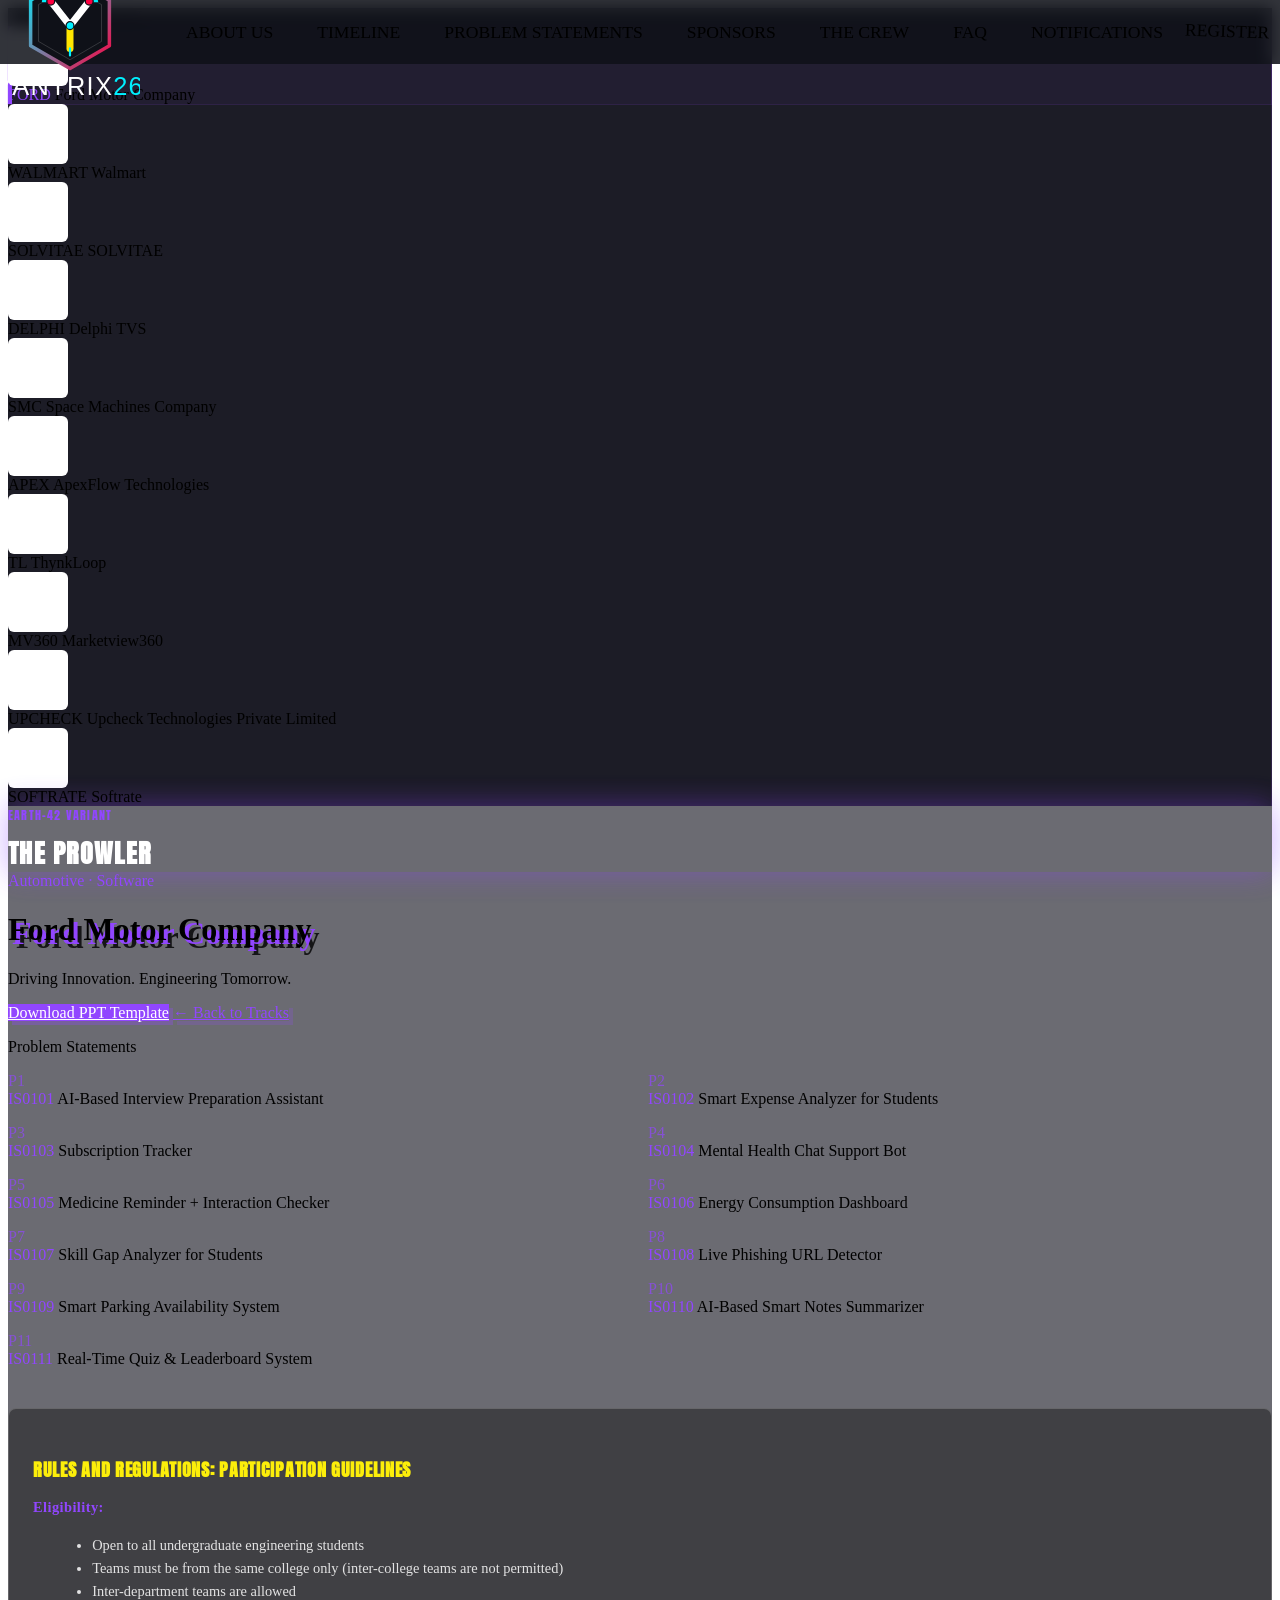
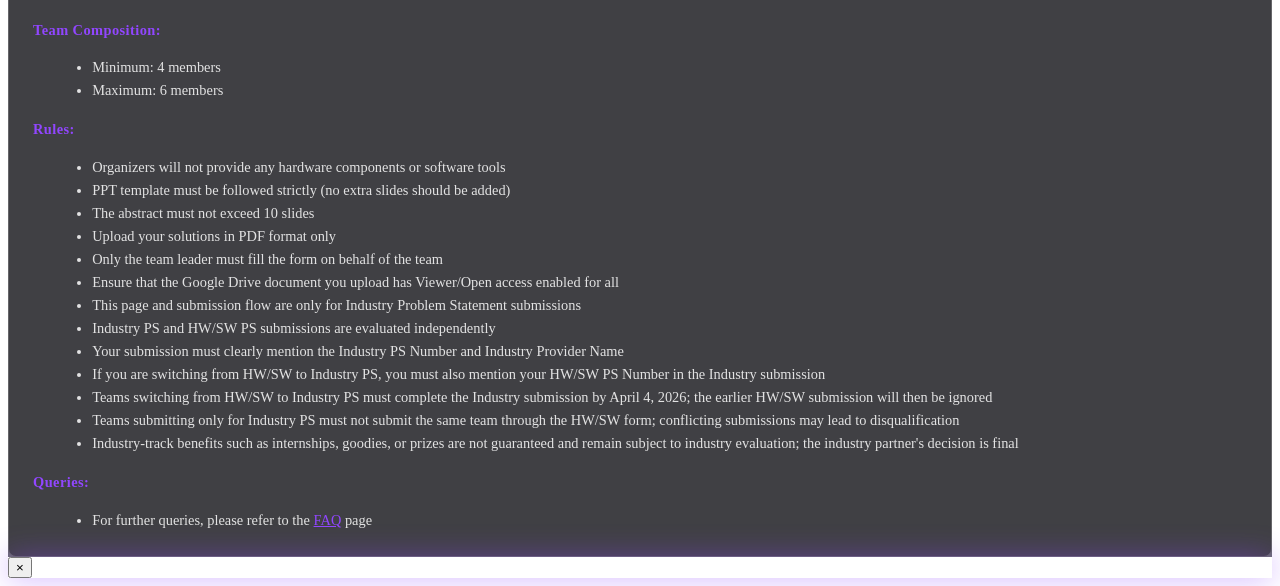
==== commit 90356e70: "Rebrand to YANTRIX26, add Synapse AI Club, 4-event timeline, updated stats" ====
--- a/industrial.html
+++ b/industrial.html
@@ -135,7 +135,7 @@
   <nav class="comic-nav universe-nav">
     <div class="nav__container">
       <a href="index.html" class="nav__logo" aria-label="Back to main">
-        <img src="assets/Logo/logo.svg" alt="Tech-A-Week 1.0" class="nav__logo-img" />
+        <img src="assets/Logo/yantrix26-logo.svg" alt="YANTRIX26" class="nav__logo-img" />
       </a>
       <ul class="nav__links">
         <li><a href="index.html#about"        class="nav__link">About Us</a></li>
@@ -1016,7 +1016,7 @@
 
   /* ═══════════════════════════════════════
      MODAL
-  ═══════════════════════════════════════ */
+  ══════════════════════════���════════════ */
   function openModal(co, pIdx) {
     const p = co.problems[pIdx];
     const problemId = `IS${String(activeIndex+1).padStart(2,'0')}${String(pIdx+1).padStart(2,'0')}`;
--- a/css/nav.css
+++ b/css/nav.css
@@ -0,0 +1,232 @@
+/* ═══════════════════════════════════════════════════════════
+   nav.css
+   Fixed Comic-Style Navigation Bar
+═══════════════════════════════════════════════════════════ */
+
+.comic-nav {
+    position: fixed;
+    top: 0;
+    left: 0;
+    width: 100%;
+    background: rgba(15, 17, 24, 0.85);
+    backdrop-filter: blur(8px);
+    -webkit-backdrop-filter: blur(8px);
+    border-bottom: 3px solid var(--c-border-dark);
+    z-index: 9999;
+    box-shadow: 0 4px 0 var(--c-magenta);
+    transition: transform 0.3s var(--ease-pop);
+    overflow: visible; /* allow logo to overflow the bar */
+}
+
+.comic-nav.hidden {
+    transform: translateY(-120%);
+}
+
+.nav__container {
+    max-width: var(--container);
+    margin: 0 auto;
+    padding: 0 var(--sp-lg);
+    height: 64px;           /* fixed bar height — logo can overflow */
+    display: flex;
+    justify-content: space-between;
+    align-items: center;
+}
+
+.nav__logo {
+    display: flex;
+    align-items: center;
+    text-decoration: none;
+    flex-shrink: 0;
+}
+
+.nav__logo-img {
+    height: 140px;
+    width: auto;
+    display: block;
+    transition: opacity 0.2s;
+    transform: translateY(5px);
+}
+
+.nav__logo:hover .nav__logo-img {
+    opacity: 0.8;
+}
+
+.nav__links {
+  display: flex;
+  gap: 2rem;
+  list-style: none;
+  white-space: nowrap;
+  }
+
+  @media (min-width: 901px) and (max-width: 1180px) {
+  .nav__links { gap: 0.75rem; }
+  .nav__link { font-size: 0.95rem; }
+  }
+
+.nav__link {
+    font-family: var(--ff-display);
+    font-size: 1.1rem;
+    color: var(--c-text);
+    text-decoration: none;
+    text-transform: uppercase;
+    position: relative;
+    padding: 2px 6px;
+    transition: color 0.2s, background 0.2s;
+}
+
+.nav__link:hover {
+    color: var(--c-bg);
+    background: var(--c-yellow);
+    border: 2px solid var(--c-border-dark);
+    transform: skew(-5deg);
+    display: inline-block;
+}
+
+/* Specific nav button style */
+.btn--nav {
+    color: var(--c-bg);
+    background: var(--c-cyan);
+    border: 3px solid var(--c-border-dark);
+    font-family: var(--ff-display);
+    padding: 0.4rem 1rem;
+    font-size: 1.1rem;
+    text-transform: uppercase;
+    box-shadow: 3px 3px 0 var(--c-red);
+    text-decoration: none;
+    transition: transform 0.2s var(--ease-pop), box-shadow 0.2s;
+    transform: rotate(2deg);
+}
+
+.btn--nav:hover {
+    transform: translate(-2px, -2px) rotate(2deg);
+    box-shadow: 5px 5px 0 var(--c-red);
+    color: var(--c-bg);
+}
+
+/* ── Hamburger button ── */
+.nav__hamburger {
+    display: none;
+    flex-direction: column;
+    justify-content: center;
+    align-items: center;
+    gap: 5px;
+    width: 40px;
+    height: 40px;
+    background: none;
+    border: none; /* Removed border */
+    cursor: pointer;
+    padding: 6px;
+    z-index: 10001;
+    flex-shrink: 0;
+}
+
+.nav__hamburger span {
+    display: block;
+    width: 100%;
+    height: 2px;
+    background: var(--c-cyan);
+    border-radius: 2px;
+    transition: transform 0.3s ease, opacity 0.3s ease;
+    transform-origin: center;
+}
+
+/* X state when open */
+.nav__hamburger.is-open span:nth-child(1) {
+    transform: translateY(7px) rotate(45deg);
+}
+.nav__hamburger.is-open span:nth-child(2) {
+    opacity: 0;
+    transform: scaleX(0);
+}
+.nav__hamburger.is-open span:nth-child(3) {
+    transform: translateY(-7px) rotate(-45deg);
+}
+
+/* ── Mobile drawer ── */
+.nav__drawer {
+    position: fixed;
+    top: 64px; /* matches nav height */
+    right: 0;
+    width: min(300px, 85vw);
+    height: calc(100dvh - 64px);
+    background: rgba(10, 12, 22, 0.97);
+    backdrop-filter: blur(16px);
+    -webkit-backdrop-filter: blur(16px);
+    border-left: 3px solid var(--c-cyan);
+    box-shadow: -4px 0 30px rgba(0,240,255,0.18);
+    z-index: 10000;
+    display: flex;
+    flex-direction: column;
+    padding: var(--sp-xl) var(--sp-lg);
+    gap: var(--sp-sm);
+    transform: translateX(110%);
+    transition: transform 0.35s cubic-bezier(0.4, 0, 0.2, 1);
+    overflow-y: auto;
+}
+
+.nav__drawer.is-open {
+    transform: translateX(0);
+}
+
+.nav__drawer-link {
+    font-family: var(--ff-display);
+    font-size: 1.3rem;
+    color: var(--c-text);
+    text-decoration: none;
+    text-transform: uppercase;
+    letter-spacing: 0.1em;
+    padding: 0.8rem 0.5rem;
+    border-bottom: 1px solid rgba(0,240,255,0.1);
+    transition: color 0.2s, padding-left 0.2s;
+    display: block;
+}
+
+.nav__drawer-link:hover,
+.nav__drawer-link:focus {
+    color: var(--c-cyan);
+    padding-left: 1rem;
+}
+
+.nav__drawer .btn--nav {
+    margin-top: var(--sp-md);
+    text-align: center;
+    display: block;
+    padding: 0.8rem 1rem;
+    font-size: 1.1rem;
+    transform: none;
+}
+
+/* ── Overlay backdrop ── */
+.nav__overlay {
+    display: none;
+    position: fixed;
+    inset: 0;
+    background: rgba(0,0,0,0.55);
+    z-index: 9999;
+    opacity: 0;
+    pointer-events: none; /* Prevent blocking clicks when invisible */
+    transition: opacity 0.3s ease;
+}
+
+.nav__overlay.is-open {
+    opacity: 1;
+    pointer-events: auto; /* Enable clicks when visible */
+}
+
+@media (max-width: 900px) {
+    .nav__links {
+        display: none;
+    }
+
+    .nav__container > .btn--nav {
+        display: none; /* Hide desktop register button */
+    }
+
+    .nav__hamburger {
+        display: flex;
+    }
+
+    .nav__overlay {
+        display: block;
+    }
+}
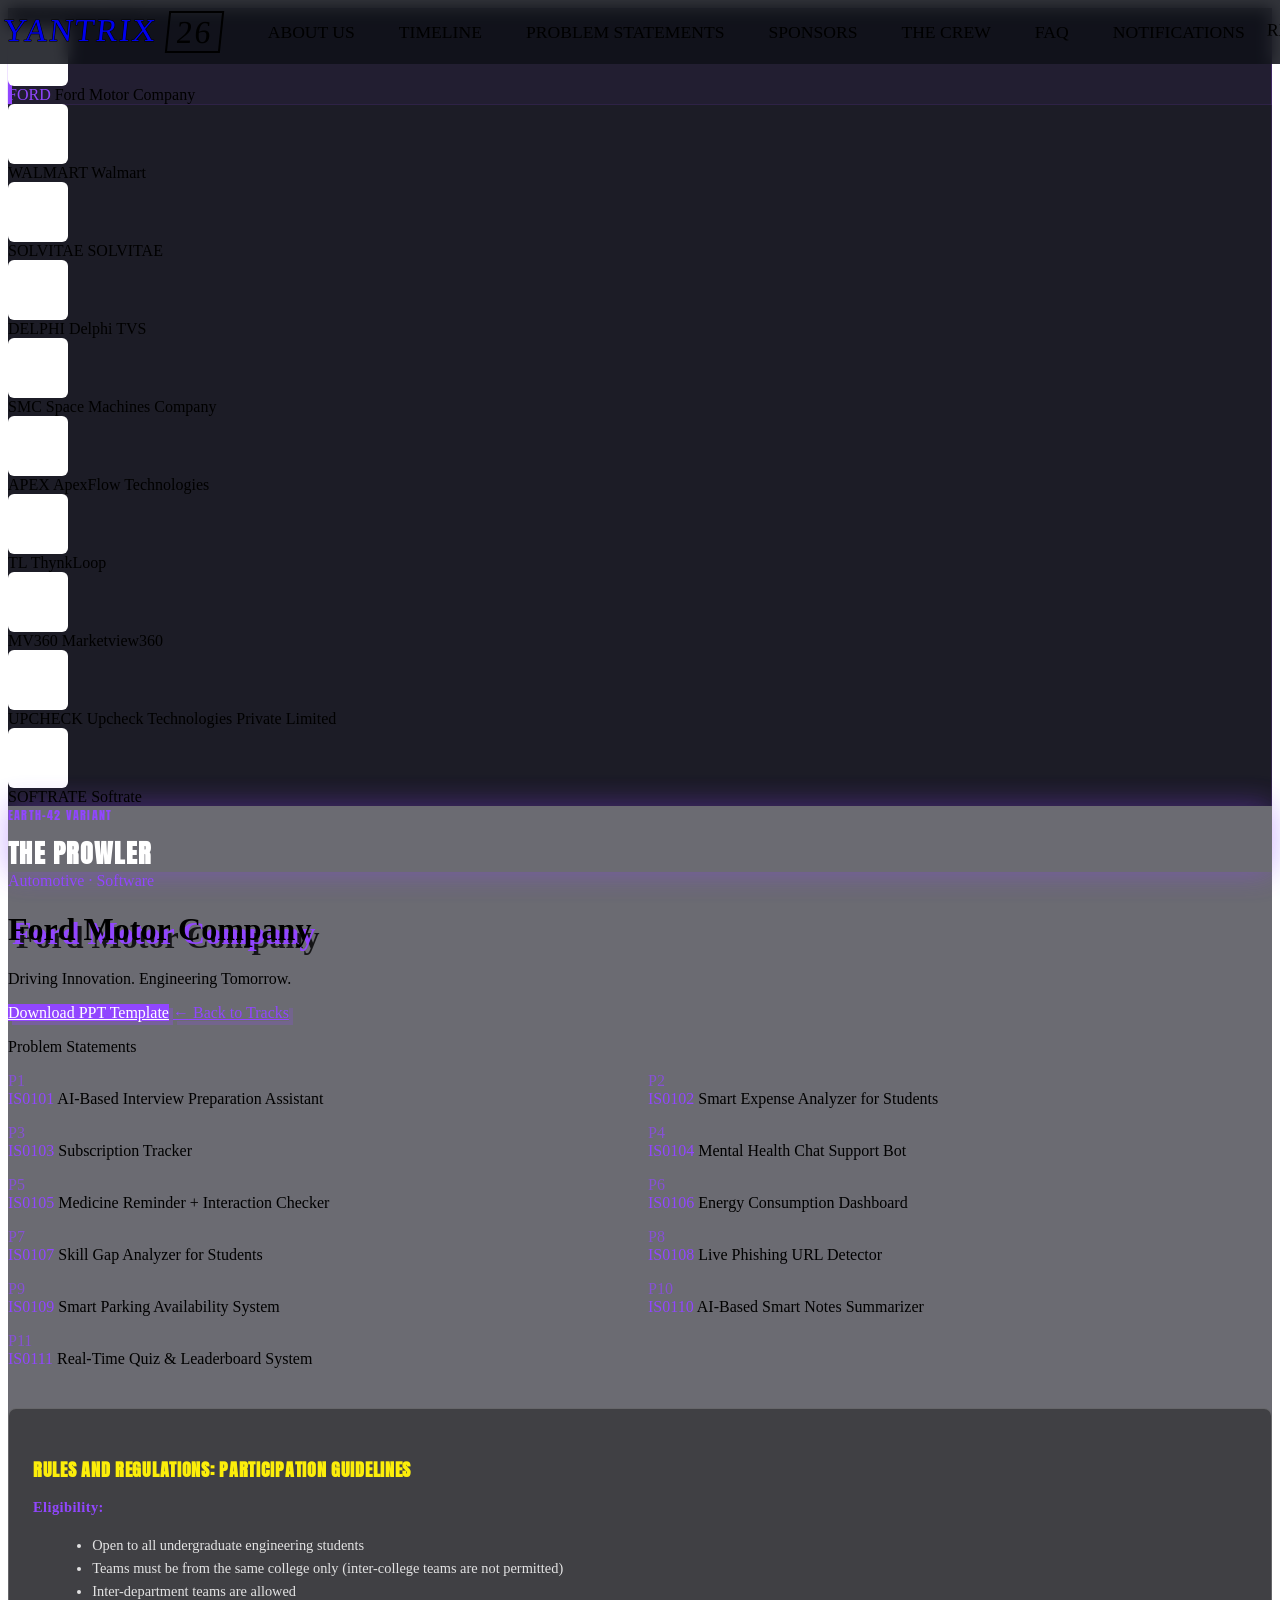
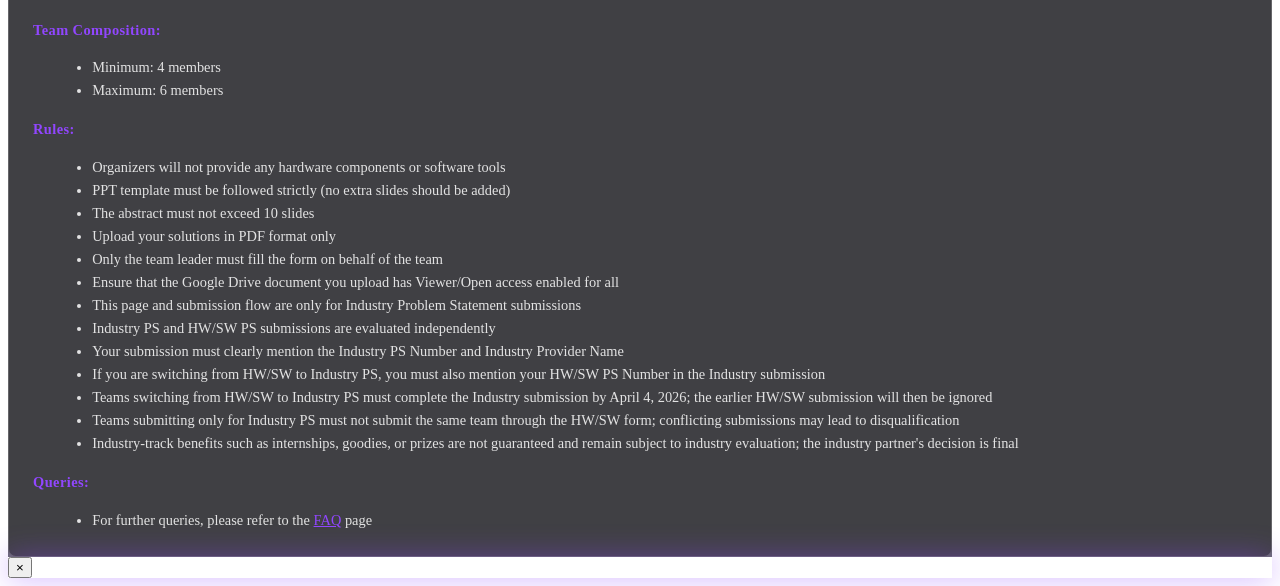
==== commit 156beef9: "Replace image nav logo with static text YANTRIX26 wordmark" ====
--- a/industrial.html
+++ b/industrial.html
@@ -135,7 +135,7 @@
   <nav class="comic-nav universe-nav">
     <div class="nav__container">
       <a href="index.html" class="nav__logo" aria-label="Back to main">
-        <img src="assets/Logo/yantrix26-logo.svg" alt="YANTRIX26" class="nav__logo-img" />
+        <span class="nav__wordmark" aria-hidden="true"><span class="nav__wordmark-main">YANTRIX</span><span class="nav__wordmark-num">26</span></span>
       </a>
       <ul class="nav__links">
         <li><a href="index.html#about"        class="nav__link">About Us</a></li>
--- a/css/nav.css
+++ b/css/nav.css
@@ -39,16 +39,54 @@
     flex-shrink: 0;
 }
 
-.nav__logo-img {
-    height: 140px;
-    width: auto;
-    display: block;
-    transition: opacity 0.2s;
-    transform: translateY(5px);
-}
-
-.nav__logo:hover .nav__logo-img {
-    opacity: 0.8;
+.nav__wordmark {
+    display: inline-flex;
+    align-items: stretch;
+    transform: skew(-6deg);
+    transition: transform 0.25s var(--ease-pop), filter 0.25s;
+}
+
+.nav__wordmark-main,
+.nav__wordmark-num {
+    font-family: 'Bangers', var(--ff-display);
+    font-size: 2rem;
+    line-height: 1;
+    letter-spacing: 0.06em;
+    text-transform: uppercase;
+}
+
+.nav__wordmark-main {
+    padding: 0.2rem 0.5rem 0.2rem 0.2rem;
+    color: var(--c-text);
+    -webkit-text-stroke: 1px #000;
+    paint-order: stroke fill;
+    text-shadow: 2px 2px 0 var(--c-red), 4px 4px 0 #0a2a8a;
+}
+
+.nav__wordmark-num {
+    display: inline-flex;
+    align-items: center;
+    padding: 0.2rem 0.45rem;
+    margin-left: 0.15rem;
+    background: var(--c-yellow);
+    color: #000;
+    border: 2px solid #000;
+    box-shadow: 3px 3px 0 var(--c-cyan);
+}
+
+.nav__logo:hover .nav__wordmark {
+    transform: skew(-6deg) translateY(-2px) scale(1.04);
+    filter: drop-shadow(0 0 8px rgba(0, 240, 255, 0.45));
+}
+
+.nav__logo:focus-visible {
+    outline: 3px solid var(--c-cyan);
+    outline-offset: 4px;
+}
+
+@media (max-width: 480px) {
+    .nav__wordmark-main,
+    .nav__wordmark-num { font-size: 1.6rem; }
 }
 
 .nav__links {
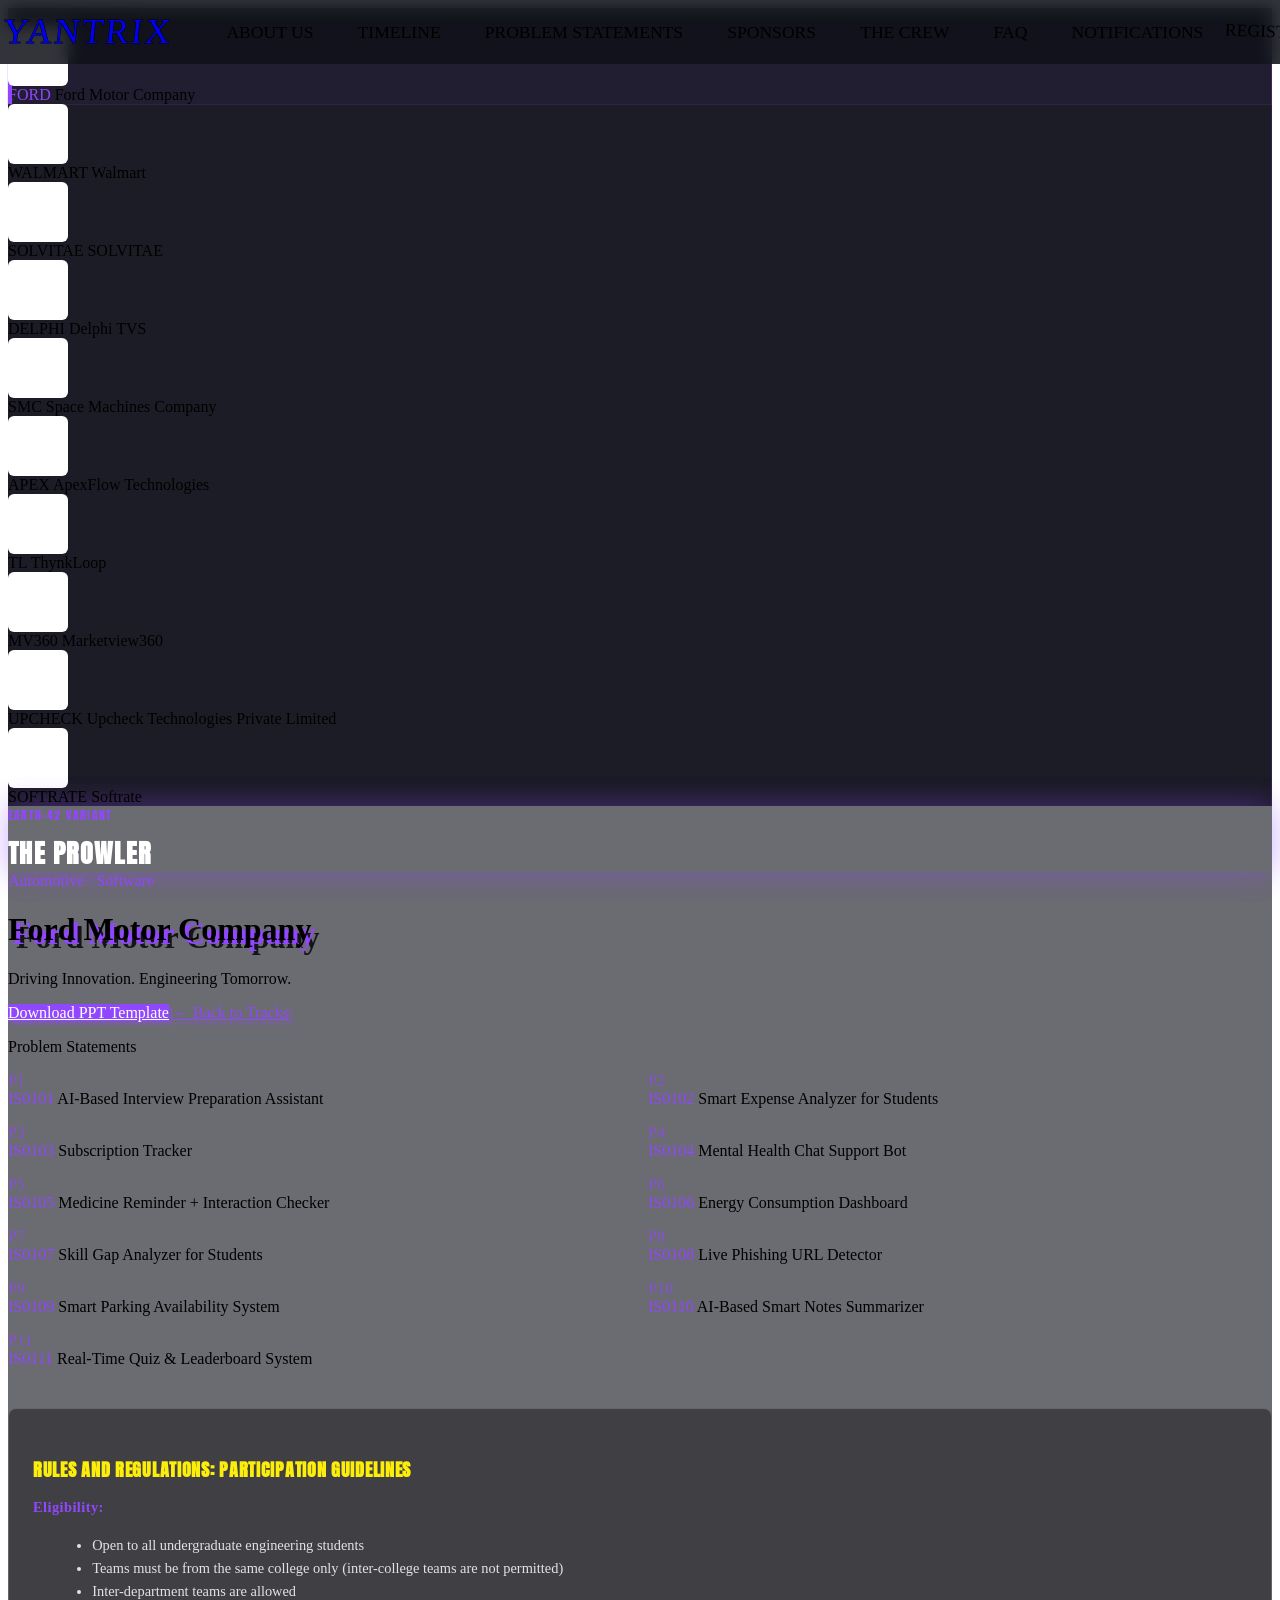
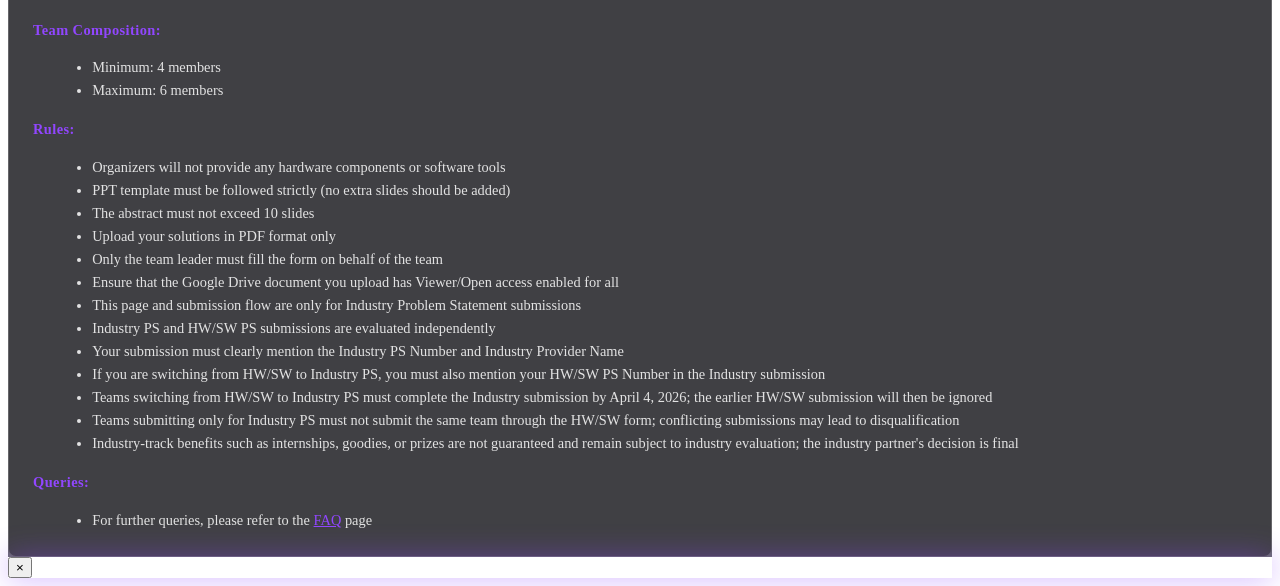
==== commit 8a5d03e1: "Remove 26 block from navbar wordmark" ====
--- a/industrial.html
+++ b/industrial.html
@@ -135,7 +135,7 @@
   <nav class="comic-nav universe-nav">
     <div class="nav__container">
       <a href="index.html" class="nav__logo" aria-label="Back to main">
-        <span class="nav__wordmark" aria-hidden="true"><span class="nav__wordmark-main">YANTRIX</span><span class="nav__wordmark-num">26</span></span>
+        <span class="nav__wordmark" aria-hidden="true"><span class="nav__wordmark-main">YANTRIX</span></span>
       </a>
       <ul class="nav__links">
         <li><a href="index.html#about"        class="nav__link">About Us</a></li>
@@ -1016,7 +1016,7 @@
 
   /* ═══════════════════════════════════════
      MODAL
-  ══════════════════════════���════════════ */
+  ════���═════════════════════���════════════ */
   function openModal(co, pIdx) {
     const p = co.problems[pIdx];
     const problemId = `IS${String(activeIndex+1).padStart(2,'0')}${String(pIdx+1).padStart(2,'0')}`;
--- a/css/nav.css
+++ b/css/nav.css
@@ -46,16 +46,12 @@
     transition: transform 0.25s var(--ease-pop), filter 0.25s;
 }
 
-.nav__wordmark-main,
-.nav__wordmark-num {
+.nav__wordmark-main {
     font-family: 'Bangers', var(--ff-display);
-    font-size: 2rem;
+    font-size: 2.2rem;
     line-height: 1;
     letter-spacing: 0.06em;
     text-transform: uppercase;
-}
-
-.nav__wordmark-main {
     padding: 0.2rem 0.5rem 0.2rem 0.2rem;
     color: var(--c-text);
     -webkit-text-stroke: 1px #000;
@@ -63,17 +59,6 @@
     text-shadow: 2px 2px 0 var(--c-red), 4px 4px 0 #0a2a8a;
 }
 
-.nav__wordmark-num {
-    display: inline-flex;
-    align-items: center;
-    padding: 0.2rem 0.45rem;
-    margin-left: 0.15rem;
-    background: var(--c-yellow);
-    color: #000;
-    border: 2px solid #000;
-    box-shadow: 3px 3px 0 var(--c-cyan);
-}
-
 .nav__logo:hover .nav__wordmark {
     transform: skew(-6deg) translateY(-2px) scale(1.04);
     filter: drop-shadow(0 0 8px rgba(0, 240, 255, 0.45));
@@ -85,8 +70,7 @@
 }
 
 @media (max-width: 480px) {
-    .nav__wordmark-main,
-    .nav__wordmark-num { font-size: 1.6rem; }
+    .nav__wordmark-main { font-size: 1.8rem; }
 }
 
 .nav__links {
